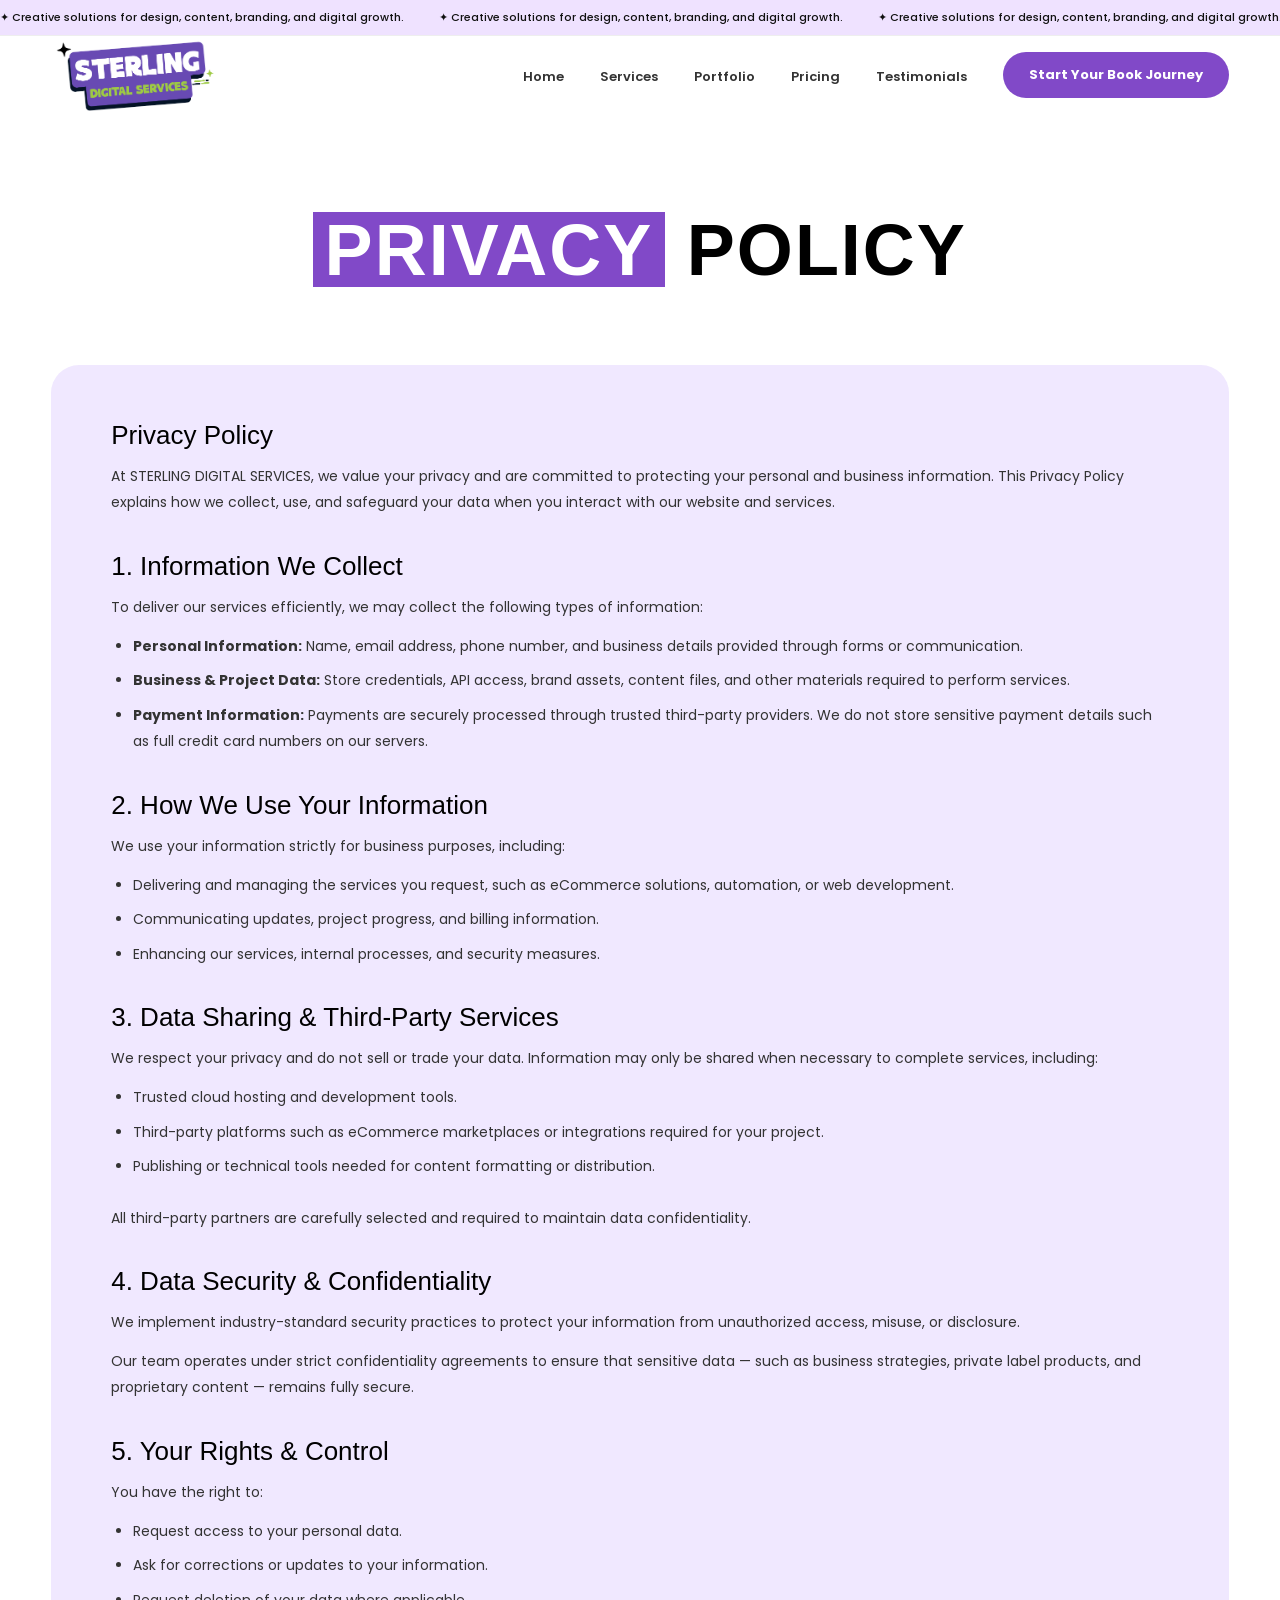
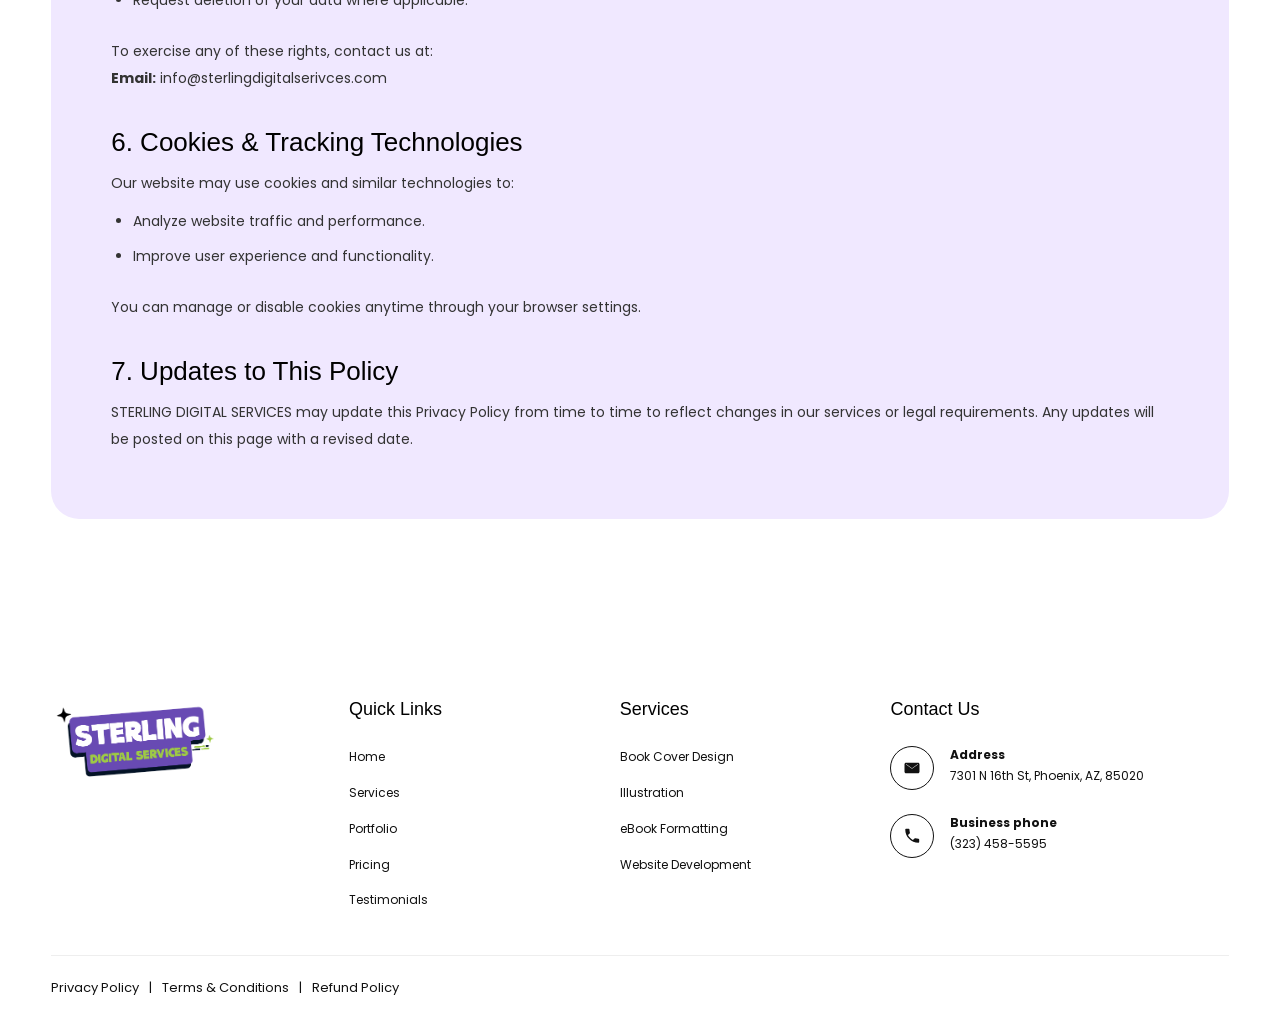
==== privacy-policy.html @ 8d2b450b "email update" ====
<!DOCTYPE html>
<html lang="en">

<head>
  <meta charset="UTF-8">
  <meta name="viewport" content="width=device-width, initial-scale=1.0">
  <title>Privacy Policy </title>
  <link rel="icon" type="image/png" href="assets/fav.png">
  <link rel="stylesheet" href="style.css">
</head>

<body>

  <div class="page-decor left-ring top"></div>
  <div class="page-decor right-blob top"></div>

  <header class="topbar">
    <div class="eyebrow">
      <div class="marquee-track">
        <div class="marquee-content">
          <span>✦ Creative solutions for design, content, branding, and digital growth.</span>
          <span>✦ Creative solutions for design, content, branding, and digital growth.</span>
          <span>✦ Creative solutions for design, content, branding, and digital growth.</span>
          <span>✦ Creative solutions for design, content, branding, and digital growth.</span>
        </div>

        <div class="marquee-content" aria-hidden="true">
          <span>✦ Creative solutions for design, content, branding, and digital growth.</span>
          <span>✦ Creative solutions for design, content, branding, and digital growth.</span>
          <span>✦ Creative solutions for design, content, branding, and digital growth.</span>
          <span>✦ Creative solutions for design, content, branding, and digital growth.</span>
        </div>
      </div>
    </div>

    <nav class="navbar wrapper">
      <a href="index.html" class="brand">
        <img src="assets/sterlinglogo.png" alt="Sterlinglounge Logo">
      </a>

      <button class="menu-toggle" type="button" aria-label="Open Menu">
        <span></span>
        <span></span>
        <span></span>
      </button>

      <div class="nav-menu">
        <ul class="menu">
          <li><a href="index.html">Home</a></li>
          <li><a href="index.html#services">Services</a></li>
          <li><a href="index.html#work">Portfolio</a></li>
          <li><a href="index.html#packages">Pricing</a></li>
          <li><a href="index.html#reviews">Testimonials</a></li>
        </ul>

        <a class="nav-btn" href="index.html#quote">Start Your Book Journey</a>
      </div>
    </nav>
  </header>

  <main>
    <section class="policy-hero wrapper">
      <h1><span class="purple">PRIVACY</span> POLICY</h1>
      <!-- <p>Last Updated: April 1, 2026</p> -->
    </section>

    <section class="policy-content wrapper">
      <div class="policy-box">

        <h2>Privacy Policy</h2>
        <p>
          At STERLING DIGITAL SERVICES, we value your privacy and are committed to protecting your personal and business
          information. This Privacy Policy explains how we collect, use, and safeguard your data when you interact with
          our website and services.
        </p>

        <h2>1. Information We Collect</h2>
        <p>
          To deliver our services efficiently, we may collect the following types of information:
        </p>

        <ul class="policy-list">
          <li>
            <strong>Personal Information:</strong> Name, email address, phone number, and business details provided
            through forms or communication.
          </li>
          <li>
            <strong>Business & Project Data:</strong> Store credentials, API access, brand assets, content files, and
            other materials required to perform services.
          </li>
          <li>
            <strong>Payment Information:</strong> Payments are securely processed through trusted third-party providers.
            We do not store sensitive payment details such as full credit card numbers on our servers.
          </li>
        </ul>

        <h2>2. How We Use Your Information</h2>
        <p>
          We use your information strictly for business purposes, including:
        </p>

        <ul class="policy-list">
          <li>Delivering and managing the services you request, such as eCommerce solutions, automation, or web
            development.</li>
          <li>Communicating updates, project progress, and billing information.</li>
          <li>Enhancing our services, internal processes, and security measures.</li>
        </ul>

        <h2>3. Data Sharing & Third-Party Services</h2>
        <p>
          We respect your privacy and do not sell or trade your data. Information may only be shared when necessary to
          complete services, including:
        </p>

        <ul class="policy-list">
          <li>Trusted cloud hosting and development tools.</li>
          <li>Third-party platforms such as eCommerce marketplaces or integrations required for your project.</li>
          <li>Publishing or technical tools needed for content formatting or distribution.</li>
        </ul>

        <p>
          All third-party partners are carefully selected and required to maintain data confidentiality.
        </p>

        <h2>4. Data Security & Confidentiality</h2>
        <p>
          We implement industry-standard security practices to protect your information from unauthorized access,
          misuse, or disclosure.
        </p>
        <p>
          Our team operates under strict confidentiality agreements to ensure that sensitive data — such as business
          strategies, private label products, and proprietary content — remains fully secure.
        </p>

        <h2>5. Your Rights & Control</h2>
        <p>You have the right to:</p>

        <ul class="policy-list">
          <li>Request access to your personal data.</li>
          <li>Ask for corrections or updates to your information.</li>
          <li>Request deletion of your data where applicable.</li>
        </ul>

        <p>
          To exercise any of these rights, contact us at:
          <br>
          <strong>Email:</strong> info@sterlingdigitalserivces.com
        </p>

        <h2>6. Cookies & Tracking Technologies</h2>
        <p>
          Our website may use cookies and similar technologies to:
        </p>

        <ul class="policy-list">
          <li>Analyze website traffic and performance.</li>
          <li>Improve user experience and functionality.</li>
        </ul>

        <p>
          You can manage or disable cookies anytime through your browser settings.
        </p>

        <h2>7. Updates to This Policy</h2>
        <p>
          STERLING DIGITAL SERVICES may update this Privacy Policy from time to time to reflect changes in our services
          or legal requirements. Any updates will be posted on this page with a revised date.
        </p>

      </div>
    </section>
  </main>

  <footer class="footer-section">
    <span class="footer-decor footer-left-ring"></span>
    <span class="footer-decor footer-right-blob"></span>

    <div class="footer wrapper">
      <div>
        <a href="index.html" class="brand">
          <img src="assets/sterlinglogo.png" alt="Sterlinglounge Logo">
        </a>
        <!-- <p>1111B S Governors Ave STE 6529<br>Dover, DE 19904, US</p> -->
      </div>

      <div>
        <h4>Quick Links</h4>
        <a href="index.html">Home</a>
        <a href="#services">Services</a>
        <a href="#work">Portfolio</a>
        <a href="#packages">Pricing</a>
        <a href="#reviews">Testimonials</a>
      </div>

      <div>
        <h4>Services</h4>
        <a href="#">Book Cover Design</a>
        <a href="#">Illustration</a>
        <a href="#">eBook Formatting</a>
        <a href="#">Website Development</a>
      </div>

      <div>
        <h4>Contact Us</h4>

        <div class="contact-item">
          <span class="contact-icon">
            <svg viewBox="0 0 24 24" aria-hidden="true">
              <path
                d="M4 5h16c1.1 0 2 .9 2 2v10c0 1.1-.9 2-2 2H4c-1.1 0-2-.9-2-2V7c0-1.1.9-2 2-2Zm8 7.2L4.6 7H4v.4l8 5.6 8-5.6V7h-.6L12 12.2Z">
              </path>
            </svg>
          </span>
          <p><b>Address</b><br>7301 N 16th St, Phoenix, AZ, 85020</p>
        </div>

        <div class="contact-item">
          <span class="contact-icon">
            <svg viewBox="0 0 24 24" aria-hidden="true">
              <path
                d="M6.6 10.8c1.4 2.8 3.8 5.1 6.6 6.6l2.2-2.2c.3-.3.8-.4 1.2-.3 1.3.4 2.6.6 4 .6.6 0 1 .4 1 1V20c0 .6-.4 1-1 1C10.9 21 3 13.1 3 3.4c0-.6.4-1 1-1h3.6c.6 0 1 .4 1 1 0 1.4.2 2.7.6 4 .1.4 0 .8-.3 1.2l-2.3 2.2z">
              </path>
            </svg>
          </span>
          <p><b>Business phone</b><br>(323) 458-5595</p>
        </div>
      </div>

      <div class="footer-bottom">
        <div class="footer-policy-links">
          <a href="privacy-policy.html">Privacy Policy</a>
          <span>|</span>
          <a href="terms-and-conditions.html">Terms & Conditions</a>
          <span>|</span>
          <a href="refund-policy.html">Refund Policy</a>
        </div>

        <!-- <div class="social-icons">
          <a href="#" aria-label="Facebook">
            <svg viewBox="0 0 24 24">
              <path d="M14 8h2V5h-2c-2.2 0-4 1.8-4 4v2H8v3h2v7h3v-7h2.3l.7-3h-3V9c0-.6.4-1 1-1Z"></path>
            </svg>
          </a>

          <a href="#" aria-label="Instagram">
            <svg viewBox="0 0 24 24">
              <path
                d="M7.5 3h9A4.5 4.5 0 0 1 21 7.5v9a4.5 4.5 0 0 1-4.5 4.5h-9A4.5 4.5 0 0 1 3 16.5v-9A4.5 4.5 0 0 1 7.5 3Zm0 2A2.5 2.5 0 0 0 5 7.5v9A2.5 2.5 0 0 0 7.5 19h9a2.5 2.5 0 0 0 2.5-2.5v-9A2.5 2.5 0 0 0 16.5 5h-9Zm4.5 3.5A3.5 3.5 0 1 1 12 15.5 3.5 3.5 0 0 1 12 8.5Zm0 2A1.5 1.5 0 1 0 12 13.5 1.5 1.5 0 0 0 12 10.5Zm4.1-2.8a1 1 0 1 1 1 1 1 1 0 0 1-1-1Z">
              </path>
            </svg>
          </a>
        </div> -->
      </div>
  </footer>

  <button class="back-to-top" type="button" aria-label="Back to top">
    ↑
  </button>

  <script src="script.js"></script>
</body>

</html>
---- style.css ----
@import url("https://fonts.cdnfonts.com/css/chunkfive");
@import url("https://fonts.googleapis.com/css2?family=Poppins:wght@400;500;600;700;800&display=swap");

:root {
  --purple: #8149c8;
  --purple-dark: #732ee8;
  --lav: #f0e8ff;
  --orange: #fe8b4a;
  --green: #82c118;
  --black: #050505;
  --text: #1d1d1d;
}
* {
  box-sizing: border-box;
  margin: 0;
  padding: 0;
}
html {
  scroll-behavior: smooth;
}

/* preloader css */

.preloader {
  position: fixed;
  inset: 0;
  background:
    radial-gradient(
      circle at 20% 20%,
      rgba(254, 139, 74, 0.22),
      transparent 28%
    ),
    radial-gradient(
      circle at 80% 30%,
      rgba(130, 193, 24, 0.22),
      transparent 30%
    ),
    linear-gradient(135deg, #efe2ff 0%, #ffffff 100%);
  display: flex;
  align-items: center;
  justify-content: center;
  z-index: 99999;
  transition:
    opacity 0.6s ease,
    visibility 0.6s ease;
}

.loader-box img {
  width: 160px;
  height: auto;
  display: block;
  margin: 0 auto 14px;
}
.preloader.hide {
  opacity: 0;
  visibility: hidden;
}

.loader-box {
  text-align: center;
  position: relative;
}

.loader-ring {
  width: 105px;
  height: 105px;
  margin: 0 auto 22px;
  position: relative;
}

.loader-ring span {
  position: absolute;
  inset: 0;
  border-radius: 50%;
  border: 5px solid transparent;
  animation: loaderSpin 1.2s linear infinite;
}

.loader-ring span:nth-child(1) {
  border-top-color: #8149c8;
}

.loader-ring span:nth-child(2) {
  inset: 12px;
  border-right-color: #fe8b4a;
  animation-duration: 1.6s;
  animation-direction: reverse;
}

.loader-ring span:nth-child(3) {
  inset: 24px;
  border-bottom-color: #82c118;
  animation-duration: 1s;
}

.loader-box h2 {
  font-family: "ChunkFive", "Archivo Black", Impact, sans-serif;
  font-size: 38px;
  color: #000;
  letter-spacing: 1px;
  margin-bottom: 8px;
}

.loader-box p {
  font-size: 13px;
  font-weight: 700;
  color: #555;
  margin-bottom: 18px;
  text-transform: uppercase;
  letter-spacing: 3px;
}

.dot {
  animation: loaderDots 1s infinite;
}

.dot:nth-child(2) {
  animation-delay: 0.15s;
}

.dot:nth-child(3) {
  animation-delay: 0.3s;
}

.loader-line {
  width: 210px;
  height: 7px;
  background: #eadcff;
  border-radius: 30px;
  overflow: hidden;
  margin: 0 auto;
}

.loader-line span {
  display: block;
  width: 45%;
  height: 100%;
  border-radius: 30px;
  background: linear-gradient(90deg, #8149c8, #fe8b4a, #82c118);
  animation: loaderLine 1.1s ease-in-out infinite;
}

@keyframes loaderSpin {
  to {
    transform: rotate(360deg);
  }
}

@keyframes loaderDots {
  0%,
  20% {
    opacity: 0;
  }
  50%,
  100% {
    opacity: 1;
  }
}

@keyframes loaderLine {
  0% {
    transform: translateX(-100%);
  }
  100% {
    transform: translateX(230%);
  }
}
/* preloader css end */

body {
  font-family: Poppins, Arial, sans-serif;
  color: var(--text);
  background: #fff;
  overflow-x: hidden;
}

.back-to-top {
  position: fixed;
  right: 24px;
  bottom: 24px;
  width: 46px;
  height: 46px;
  border: 0;
  border-radius: 50%;
  background: #8149c8;
  color: #fff;
  font-size: 24px;
  font-weight: 700;
  cursor: pointer;
  z-index: 999;
  opacity: 0;
  visibility: hidden;
  transform: translateY(15px);
  transition: 0.3s ease;
  box-shadow: 0 12px 25px rgba(129, 73, 200, 0.28);
}

.back-to-top.show {
  opacity: 1;
  visibility: visible;
  transform: translateY(0);
}

.back-to-top:hover {
  background: #fe8b4a;
}

.wrapper {
  width: min(1200px, 92vw);
  margin-inline: auto;
}

.eyebrow {
  width: 100%;
  background: #efe2ff;
  overflow: hidden;
  padding: 9px 0;
  border-bottom: 1px solid #eee;
  color: #111;
}

.marquee-track {
  display: flex;
  width: max-content;
  animation: marqueeMove 18s linear infinite;
}

.marquee-content {
  display: flex;
  flex-shrink: 0;
}

.marquee-track span {
  display: inline-block;
  white-space: nowrap;
  font-size: 11px;
  font-weight: 500;
  padding-right: 35px;
}

@keyframes marqueeMove {
  from {
    transform: translateX(0);
  }
  to {
    transform: translateX(-50%);
  }
}

.navbar {
  height: 78px;
  display: flex;
  align-items: center;
  justify-content: space-between;
  position: relative;
}

.brand {
  font-family: "ChunkFive", "Archivo Black", Impact, sans-serif;
  color: #000;
  text-decoration: none;
  font-size: 21px;
  position: relative;
  z-index: 20;
}

.brand img {
  width: 165px;
  height: auto;
  display: block;
}

.nav-menu {
  display: flex;
  align-items: center;
  gap: 36px;
}

.menu {
  display: flex;
  gap: 36px;
  list-style: none;
  margin: 0;
  padding: 0;
}

.menu a {
  font-size: 13px;
  font-weight: 600;
  color: #333;
  text-decoration: none;
}

.nav-btn {
  background: var(--purple);
  color: #fff;
  text-decoration: none;
  padding: 13px 26px;
  border-radius: 40px;
  font-weight: 700;
  font-size: 13px;
  transition: 0.3s ease;
}
.nav-btn:hover {
  background: var(--green);
  color: #fff;
  transform: translateY(-2px);
 
}

.menu-toggle {
  display: none;
  width: 42px;
  height: 42px;
  border: 0;
  background: #80d21a;
  border-radius: 50%;
  cursor: pointer;
  position: relative;
  z-index: 20;
}

.menu-toggle span {
  display: block;
  width: 20px;
  height: 2px;
  background: #fff;
  margin: 5px auto;
  border-radius: 10px;
  transition: 0.3s ease;
}

.menu-toggle.active span:nth-child(1) {
  transform: translateY(7px) rotate(45deg);
}

.menu-toggle.active span:nth-child(2) {
  opacity: 0;
}

.menu-toggle.active span:nth-child(3) {
  transform: translateY(-7px) rotate(-45deg);
}

@media (max-width: 768px) {
  .navbar {
    height: 70px;
  }

  .menu-toggle {
    display: block;
  }

  .nav-menu {
    position: fixed;
    top: 105px;
    left: 0;
    width: 100%;
    background: #fff;
    padding: 28px 22px 32px;
    flex-direction: column;
    align-items: flex-start;
    gap: 24px;
    box-shadow: 0 18px 45px rgba(0, 0, 0, 0.1);
    transform: translateY(-130%);
    opacity: 0;
    visibility: hidden;
    transition: 0.35s ease;
    z-index: 15;
  }

  .nav-menu.active {
    transform: translateY(0);
    opacity: 1;
    visibility: visible;
  }

  .menu {
    flex-direction: column;
    gap: 18px;
    width: 100%;
  }

  .menu a {
    font-size: 16px;
    color: #000;
  }

  .nav-btn {
    width: 100%;
    text-align: center;
  }
}
.hero {
  text-align: center;
  position: relative;
  padding: 25px 0 35px;
  /* width: 85%; */
}

.hero h1,
.section-title-row h2,
.why h2,
.support h2,
.center-title h2,
.review-head h2,
.cta h2 {
  font-family: "ChunkFive", "Archivo Black", Impact, sans-serif;
  font-weight: 800;
  line-height: 1.2;
  letter-spacing: 2px;
  color: #000;
  text-transform: uppercase;
}
.hero h1 {
  font-size: clamp(45px, 8vw, 78px);
}
.purple,
.orange,
.green {
  display: inline-block;
  color: white;
  padding: 0 0.16em;
  line-height: 1.02;
  /* font-size: 55px; */
}
.purple {
  background: var(--purple);
  padding-top: 2px;
}
.orange {
  background: var(--orange);
  padding-top: 2px;
}
.green {
  background: var(--green);
  padding-top: 2px;
}
.hero p {
  width: min(560px, 92%);
  margin: 16px auto 18px;
  font-size: 14px;
  line-height: 1.65;
}
.btn {
  display: inline-flex;
  align-items: center;
  justify-content: center;
  border-radius: 38px;
  text-decoration: none;
  font-weight: 800;
  font-size: 13px;
  padding: 13px 24px;
}
.purple-btn {
  background: var(--purple);
  color: #fff;
  font-weight: 400;
  transition: 0.3s ease;
}
.purple-btn:hover {
  background: var(--green);
  color: #fff;
  transform: translateY(-2px);
}

.light-btn {
  background: #f1eefc;
  color: #1a1a1a;
  margin-left: 12px;
  font-weight: 400;
}
.white-btn {
  background: #fff;
  color: var(--purple-dark);
  font-weight: 500;
  transition: 0.3s ease;
}

.white-btn:hover {
  background: var(--green);
  color: #fff;
  transform: translateY(-2px);
}

.hero-stage {
  height: 345px;
  margin-top: 18px;
  display: grid;
  grid-template-columns: 1fr 1.12fr 1fr;
  gap: 40px;
  align-items: center;
}

.hero-card {
  height: 290px;
  border-radius: 28px;
  background: var(--lav);
  overflow: hidden;
  display: flex;
  align-items: center;
  justify-content: center;
}

.hero-center {
  height: 300px;
  border-radius: 25px;
  background: var(--lav);
  position: relative;
  display: flex;
  align-items: end;
  justify-content: center;
  overflow: hidden;
}

.hero-card img,
.hero-center img {
  width: 88%;
  height: 100%;
  object-fit: contain;
  display: block;
}

/* Left image */
.card-left img {
  object-fit: cover;
  object-position: center;
}

/* Center image */
.hero-center img {
  height: 280px;
  width: auto;
  object-fit: contain;
  z-index: 2;
}

/* Right image */
.card-right img {
  object-fit: cover;
  object-position: center;
}
.tag {
  position: absolute;
  font-weight: 800;
  font-size: 13px;
  color: #000;
  border: 3px solid rgba(0, 0, 0, 0.08);
  padding: 9px 18px;
  border-radius: 30px;
  z-index: 3;
  white-space: nowrap;
}
.orange-tag {
  background: #ff7b1e;
  left: -38px;
  top: 75px;
  transform: rotate(-2deg);
  font-weight: 400;
}
.green-tag {
  background: #91ec16;
  right: -45px;
  top: 24px;
  transform: rotate(12deg);
  font-weight: 400;
}
.section-gap {
  padding-top: 95px;
}
.wide-gap {
  /* padding-top: 170px; */
}
.section-title-row {
  display: flex;
  align-items: flex-start;
  justify-content: space-between;
  margin-bottom: 40px;
}
.section-title-row h2 {
  font-size: clamp(37px, 5.6vw, 64px);
}
.mini-btn,
.pill {
  display: inline-block;
  background: var(--purple);
  color: #fff;
  text-decoration: none;
  border-radius: 30px;
  font-weight: 400;
  font-size: 14px;
  padding: 10px 19px;
  transition: 0.3s ease;
}

.mini-btn:hover,
.pill:hover {
  background: var(--green);
  color: #fff;
  transform: translateY(-2px);
}

.service-grid {
  display: grid;
  grid-template-columns: repeat(2, 1fr);
  gap: 28px;
}
.service-card {
  background: var(--lav);
  border-radius: 27px;
  padding: 28px;
  min-height: 330px;
}
.service-card img {
  width: 100%;
  border-radius: 14px;
  display: block;
  object-fit: cover;
}
.service-card h3 {
  font-weight: 900;
  color: #000;
  margin: 20px 0 16px;
  font-size: 20px;
}
.text-card img {
  margin-top: 30px;
}
.small-card {
  min-height: 300px;
}
/* .small-card img {
  height: 230px;
} */
.why {
  display: grid;
  grid-template-columns: 1fr 1.05fr;
  gap: 70px;
  align-items: center;
}
.photo-wrap,
.support-img {
  position: relative;
}

.photo-wrap img,
.support-img img {
  width: 100%;
  display: block;
  border-radius: 0 28px 28px 0;
}
.arc {
  position: absolute;
  width: 180px;
  height: 180px;
  border: 8px solid var(--orange);
  border-right: 0;
  border-bottom: 0;
  border-radius: 100% 0 0 0;
  left: -43px;
  top: -8px;
  z-index: -1;
}
.why-copy h2 {
  font-size: clamp(39px, 5.2vw, 65px);
  margin-bottom: 20px;
  font-size: 60px;
  font-weight: 500;
}
.why-copy p,
.support-copy p {
  font-size: 14px;
  line-height: 1.8;
  color: #444;
  margin-bottom: 20px;
}
.mini-columns {
  display: grid;
  grid-template-columns: 1fr 1fr;
  gap: 38px;
  margin-top: 42px;
}
.mini-columns h4 {
  font-size: 17px;
  margin-bottom: 10px;
  font-weight: 500;
}
.mini-columns p {
  font-size: 13px;
}
.btn.small {
  padding: 10px 20px;
  font-size: 14px;
}
.support {
  position: relative;
  padding-top: 40px;
  display: grid;
  grid-template-columns: 1.15fr 0.85fr;
  gap: 55px;
  align-items: end;
}
.support-title {
  font-size: 60px !important;
  line-height: 1.15;
}

.support h2 {
  font-size: clamp(37px, 5vw, 61px);
}
.support-copy {
  padding-bottom: 80px;
}
.support-img {
  align-self: start;
}
/* .support-img img {
  border-radius: 30px;
  background: var(--lav);
} */
.orange-arc {
  left: -55px;
  top: -38px;
  transform: rotate(35deg);
}
.process-row {
  grid-column: 1/3;
  display: grid;
  grid-template-columns: repeat(4, 1fr);
  gap: 18px;
  margin-top: -28px;
}
.process-row article {
  min-height: 174px;
  padding: 25px 18px;
  border-radius: 13px;
  background: #f0e8ff;
}
.process-row article img {
  width: 34px;
  height: 34px;
  object-fit: contain;
  margin-bottom: 18px;
}

.process-row span {
  display: inline-flex;
  width: 34px;
  height: 34px;
  border-radius: 50%;
  align-items: center;
  justify-content: center;
  background: var(--purple);
  color: #fff;
  margin-bottom: 18px;
}
.process-row h3 {
  font-size: 15px;
  color: #000;
  margin-bottom: 8px;
}
.process-row p {
  font-size: 13px;
  line-height: 1.5;
}
.process-row .active {
  background: var(--purple);
  color: #fff;
}
.process-row .active h3,
.process-row .orange-card h3,
.process-row .green-card h3 {
  color: #fff;
}
.process-row .orange-card {
  background: var(--orange);
  color: #fff;
}
.process-row .green-card {
  background: var(--green);
  color: #fff;
}
.process-row .orange-card span,
.process-row .green-card span,
.process-row .active span {
  background: rgba(255, 255, 255, 0.25);
}

.marketing {
  display: grid;
  grid-template-columns: 0.95fr 1.05fr;
  gap: 60px;
  align-items: center;
  position: relative;
  padding-top: 120px;
}

.marketing-copy .small-label {
  display: inline-block;
  background: #efe2ff;
  color: #8149c8;
  padding: 9px 18px;
  border-radius: 30px;
  font-size: 12px;
  font-weight: 800;
  letter-spacing: 1px;
  margin-bottom: 20px;
}

.marketing-title {
  font-family: "ChunkFive", "Archivo Black", Impact, sans-serif;
  font-size: 52px;
  line-height: 1.18;
  letter-spacing: 2px;
  color: #000;
  text-transform: uppercase;
  margin-bottom: 22px;
}

.marketing-copy p {
  font-size: 14px;
  line-height: 1.8;
  color: #444;
  margin-bottom: 28px;
  max-width: 520px;
}

.marketing-grid {
  display: grid;
  grid-template-columns: repeat(2, 1fr);
  gap: 22px;
}

.marketing-card {
  min-height: 230px;
  background: #f0e8ff;
  border-radius: 22px;
  padding: 28px 24px;
  transition: 0.3s ease;
}

.marketing-card:hover {
  transform: translateY(-7px);
  box-shadow: 0 20px 45px rgba(83, 55, 129, 0.14);
}

.marketing-icon {
  width: 44px;
  height: 44px;
  border-radius: 50%;
  background: #8149c8;
  color: #fff;
  display: grid;
  place-items: center;
  font-size: 18px;
  margin-bottom: 26px;
}

.marketing-card h3 {
  font-family: "ChunkFive", "Archivo Black", Impact, sans-serif;
  font-size: 23px;
  color: #000;
  margin-bottom: 12px;
  font-weight: 500;
}

.marketing-card p {
  font-size: 13px;
  line-height: 1.65;
  color: #555;
}

.marketing-card.active {
  background: #8149c8;
}

.marketing-card.active h3,
.marketing-card.active p,
.marketing-card.orange-card h3,
.marketing-card.orange-card p,
.marketing-card.green-card h3,
.marketing-card.green-card p {
  color: #fff;
}

.marketing-card.active .marketing-icon,
.marketing-card.orange-card .marketing-icon,
.marketing-card.green-card .marketing-icon {
  background: rgba(255, 255, 255, 0.25);
}

.marketing-card.orange-card {
  background: #fe8b4a;
}

.marketing-card.green-card {
  background: #82c118;
}

@media (max-width: 900px) {
  .marketing {
    grid-template-columns: 1fr;
    gap: 45px;
  }

  .marketing-copy {
    text-align: center;
  }

  .marketing-copy p {
    margin-inline: auto;
  }
}

@media (max-width: 600px) {
  .marketing {
    padding-top: 80px;
  }

  .marketing-title {
    font-size: 31px;
        text-align: left;

  }

  .marketing-grid {
    grid-template-columns: 1fr;
  }

  .marketing-card {
    min-height: auto;
  }
}
/* marketing section end  */



/* ///////////////////////////packges section css//////////////////// */
.packages {
  position: relative;
  padding-top: 120px;
}

.packages-head {
  text-align: center;
  max-width: 760px;
  margin: 0 auto 65px;
}

.small-label {
  display: inline-block;
  background: #efe2ff;
  color: #8149c8;
  padding: 9px 18px;
  border-radius: 30px;
  font-size: 12px;
  font-weight: 800;
  letter-spacing: 1px;
  margin-bottom: 18px;
}

.packages-head h2 {
  font-family: "ChunkFive", "Archivo Black", Impact, sans-serif;
  font-size: clamp(38px, 5vw, 66px);
  line-height: 1.18;
  letter-spacing: 2px;
  color: #000;
  text-transform: uppercase;
  font-size: 55px;
  font-weight: 500;
}

.packages-head p {
  font-size: 14px;
  line-height: 1.7;
  color: #555;
  max-width: 560px;
  margin: 22px auto 0;
}

.packages-grid {
  display: grid;
  grid-template-columns: repeat(3, 1fr);
  gap: 28px;
  align-items: stretch;
}

.package-card {
  position: relative;
  background: #f0e8ff;
  border-radius: 28px;
  padding: 34px 30px;
  min-height: 520px;
  display: flex;
  flex-direction: column;
  overflow: hidden;
  transition: 0.3s ease;
}

.package-card:hover {
  transform: translateY(-8px);
  box-shadow: 0 25px 55px rgba(83, 55, 129, 0.14);
}

.package-icon {
  width: 52px;
  height: 52px;
  background: #8149c8;
  color: #fff;
  border-radius: 50%;
  display: grid;
  place-items: center;
  font-size: 22px;
  margin-bottom: 28px;
}
.package-icon-color{
  width: 52px;
  height: 52px;
  background:white;
  color: var(--purple);
  border-radius: 50%;
  display: grid;
  place-items: center;
  font-size: 22px;
  margin-bottom: 28px;
}

.package-card h3 {
  font-family: "ChunkFive", "Archivo Black", Impact, sans-serif;
  font-size: 30px;
  color: #000;
  margin-bottom: 12px;
  font-weight: 400;
}

.package-desc {
  font-size: 13px;
  color: #555;
  line-height: 1.7;
  margin-bottom: 24px;
}

.package-price {
  font-family: "ChunkFive", "Archivo Black", Impact, sans-serif;
  font-size: 44px;
  color: #000;
  margin-bottom: 25px;
}

.package-price span {
  font-family: Poppins, Arial, sans-serif;
  font-size: 13px;
  font-weight: 600;
  color: #666;
}

.package-card ul {
  list-style: none;
  margin-bottom: 30px;
  flex: 1;
}

.package-card li {
  position: relative;
  font-size: 13px;
  color: #222;
  padding-left: 24px;
  margin-bottom: 14px;
  line-height: 1.5;
}

.package-card li::before {
  content: "✓";
  position: absolute;
  left: 0;
  top: 0;
  color: #82c118;
  font-weight: 900;
}

.package-btn {
  display: inline-flex;
  align-items: center;
  justify-content: center;
  background: #8149c8;
  color: #fff;
  text-decoration: none;
  border-radius: 40px;
  padding: 14px 24px;
  font-size: 13px;
  font-weight: 400;
  transition: 0.3s ease;
}

.package-btn:hover {
  background: var(--green);
  transform: translateY(-2px);
}

.featured-package {
  background: #8149c8;
  color: #fff;
  transform: translateY(-22px);
}

.featured-package:hover {
  transform: translateY(-30px);
}

.featured-package h3,
.featured-package .package-price,
.featured-package li {
  color: #fff;
}

.featured-package .package-desc,
.featured-package .package-price span {
  color: rgba(255, 255, 255, 0.78);
}

.featured-package .package-icon {
  background: var(--purple);
}

.featured-package .package-btn {
  background: white;
  color: #050505;
}

.featured-package .package-btn:hover {
  background: var(--green);
  color: white;
}

.popular-badge {
  position: absolute;
  top: 24px;
  right: 24px;
  background: #fff;
  color: var(--purple);
  border-radius: 30px;
  padding: 8px 14px;
  font-size: 11px;
  font-weight: 900;
  letter-spacing: 1px;
}

@media (max-width: 900px) {
  .packages-grid {
    grid-template-columns: 1fr;
  }

  .featured-package {
    transform: none;
  }

  .featured-package:hover {
    transform: translateY(-8px);
  }

  .package-card {
    min-height: auto;
  }
}

@media (max-width: 520px) {
  .packages {
    padding-top: 80px;
  }

  .packages-head h2 {
    font-size: 31px;
      text-align: left;

  }

  .package-card {
    padding: 28px 22px;
  }

  .package-price {
    font-size: 36px;
  }
}

/* ///////////// packges csss end //////////////// */
.projects {
  position: relative;
  padding-top: 95px;
  padding-bottom: 70px;
  overflow: hidden;
}

.projects .wrapper {
  position: relative;
  z-index: 2;
}

.center-title {
  text-align: center;
  margin-bottom: 65px;
}

.projects-title,
.projects .center-title h2 {
  font-family: "ChunkFive", "Archivo Black", Impact, sans-serif;
  font-size: clamp(42px, 5.6vw, 55px);
  line-height: 1.22;
  letter-spacing: 2px;
  color: #000;
  text-transform: uppercase;
  margin: 0 auto;
  text-align: center;
  font-weight: 800;
}

.projects-title .orange,
.projects .center-title h2 .orange {
  display: inline-block;
  background: #ff6b00;
  color: #fff;
  padding: 0 14px 6px;
  line-height: 1;
}

.project-box {
  background: #e7d8ff;
  border-radius: 34px;
  padding: 70px 38px 80px;
  overflow: hidden;
}

.project-tabs {
  display: flex;
  justify-content: center;
  gap: 14px;
  flex-wrap: wrap;
  margin-bottom: 58px;
}

.project-tab {
  border: 0;
  background: var(--purple);
  color: #fff;
  padding: 14px 30px;
  border-radius: 40px;
  font-family: Poppins, Arial, sans-serif;
  font-size: 14px;
  font-weight: 700;
  cursor: pointer;
  transition: 0.3s ease;
}

.project-tab:hover,
.project-tab.active {
  background: #6f35c4;
  transform: translateY(-2px);
}

.project-slider {
  display: none;
  position: relative;
}

.project-slider.active {
  display: block;
}

.project-window {
  overflow: hidden;
  width: 100%;
}

.project-track {
  display: flex;
  gap: 34px;
  transition: transform 0.45s ease;
  will-change: transform;
}

.project-card {
  flex: 0 0 calc((100% - 34px) / 2);
  height: 350px;
  background: #f3eaff;
  border: 9px solid #f3eaff;
  border-radius: 18px;
  overflow: hidden;
}

.project-card img {
  width: 100%;
  height: 100%;
  object-fit: cover;
}

.project-arrow {
  position: absolute;
  top: 50%;
  transform: translateY(-50%);
  width: 46px;
  height: 46px;
  border: 0;
  border-radius: 50%;
  background:var(--purple);
  color: #fff;
  font-size: 30px;
  cursor: pointer;
  z-index: 5;
  transition: 0.3s ease;
}

.project-arrow:hover {
  background: var(--purple-dark);
}

.project-prev {
  left: -18px;
}

.project-next {
  right: -18px;
}

@media (max-width: 900px) {
  .projects {
    padding-top: 75px;
  }

  .center-title {
    margin-bottom: 45px;
  }

  .project-box {
    padding: 55px 24px 65px;
  }

  .project-card {
    height: 300px;
  }
}

@media (max-width: 650px) {
  .projects-title,
  .projects .center-title h2 {
    font-size: 34px;
    line-height: 1.25;
    letter-spacing: 1px;
  }

  .projects-title .orange,
  .projects .center-title h2 .orange {
    padding: 0 8px 4px;
  }

  .project-card {
    flex: 0 0 100%;
    height: 260px;
  }

  .project-track {
    gap: 18px;
  }

  .project-tabs {
    margin-bottom: 38px;
  }

  .project-tab {
    padding: 11px 18px;
    font-size: 12px;
  }

  .project-prev {
    left: -8px;
  }

  .project-next {
    right: -8px;
  }
}

@media (max-width: 520px) {
  .projects-title,
  .projects .center-title h2 {
    font-size: 27px;
    line-height: 1.28;
    letter-spacing: 0.5px;
        text-align: left;

  }

  .projects-title .orange,
  .projects .center-title h2 .orange {
    padding: 0 6px 3px;
  }

  .project-box {
    padding: 40px 16px 50px;
    border-radius: 24px;
  }
}


.reviews {
  position: relative;
  overflow: hidden;
  padding: 90px 0 70px;
  background: #fff;
}

.review-head {
  display: flex;
  justify-content: space-between;
  align-items: flex-start;
}

.review-head h2 {
  font-family: "ChunkFive", "Archivo Black", Impact, sans-serif;
  font-size: clamp(42px, 5vw, 64px);
  line-height: 1.18;
  color: #000;
  margin: 0;
}

.review-head .purple {
  display: inline-block;
  background: #8b4bd8;
  color: #fff;
  padding: 0 13px 3px;
}

.review-sub {
  font-size: 16px;
  font-weight: 600;
  color: #565656;
  margin: 24px 0 90px;
}

.arrows {
  display: flex;
  align-items: center;
  gap: 18px;
  margin-top: 22px;
}

.arrows button {
  border: 0;
  background: transparent;
  color: #8b4bd8;
  width: 22px;
  height: 22px;
  font-size: 18px;
  font-weight: 700;
  cursor: pointer;
}

.arrows button:last-child {
  width: 54px;
  height: 54px;
  border-radius: 50%;
  background: #8b4bd8;
  color: #fff;
  font-size: 22px;
}

.review-slider {
  overflow: visible;
  width: 100%;
}

.review-track {
  display: flex;
  gap: 18px;
  transition: transform 0.45s ease;
  will-change: transform;
}

.review-card {
  flex: 0 0 calc((100% - 54px) / 4);
  min-height: 198px;
  border: 1px solid #eee9fb;
  border-radius: 18px;
  padding: 28px 26px 24px;
  background: #fff;
  box-shadow: 0 22px 45px rgba(110, 81, 158, 0.08);
}

.review-card img {
  width: 48px;
  height: 48px;
  border-radius: 50%;
  object-fit: cover;
}

.review-card h3 {
  font-family: "ChunkFive", "Archivo Black", Impact, sans-serif;
  font-size: 21px;
  margin: 28px 0 12px;
  color: #000;
  font-weight: 500;
}

.review-card p {
  font-size: 15px;
  line-height: 1.55;
  color: #6b6b6b;
  margin: 0 0 16px;
  max-width: 190px;
}

.stars {
  color: #ff9f00;
  letter-spacing: 3px;
  font-size: 16px;
}

.review-footer {
  display: flex;
  align-items: center;
  gap: 55px;
  margin-top: 45px;
}

.review-dots {
  display: flex;
  gap: 9px;
}

.review-dots button {
  width: 7px;
  height: 7px;
  border: 0;
  border-radius: 50%;
  background: #eadfcb;
  padding: 0;
  cursor: pointer;
}

.review-dots button.active {
  background: #8b4bd8;
}

.review-line {
  flex: 1;
  height: 1px;
  background: #eee;
}

.review-decor {
  position: absolute;
  pointer-events: none;
  z-index: 0;
}

.review-left-blob {
  width: 150px;
  height: 145px;
  background: #e3f5cf;
  border-radius: 0 70% 70% 0;
  left: 0;
  top: 165px;
}

.review-right-ring {
  width: 145px;
  height: 205px;
  border: 18px solid #c3a5f4;
  border-right: 0;
  border-radius: 120px 0 0 120px;
  right: -55px;
  top: 175px;
}

.reviews .wrapper {
  position: relative;
  z-index: 2;
}

@media (max-width: 1024px) {
  .review-card {
    flex-basis: calc((100% - 36px) / 3);
  }
}

@media (max-width: 768px) {
  .review-head {
    gap: 25px;
  }

  .review-sub {
    margin-bottom: 50px;
  }

  .review-card {
    flex-basis: calc((100% - 18px) / 2);
  }
}

@media (max-width: 520px) {
  .review-head {
    flex-direction: column;
  }

  .review-card {
    flex-basis: 85%;
  }

  .review-footer {
    gap: 25px;
  }
}

.cta {
  /* width: 90%;   */
  margin-top: 95px;
  min-height: 285px;
  border-radius: 11px;
  background: linear-gradient(135deg, #a458ff 0%, #7615ff 48%, #982fff 100%);
  position: relative;
  overflow: hidden;
  text-align: center;
  color: #fff;
  padding: 54px 30px;
}
.cta h2 {
  font-size: clamp(30px, 4.5vw, 54px);
  color: #fff;
}
.cta p {
  width: min(620px, 90%);
  margin: 18px auto 22px;
  font-size: 13px;
}
.shape {
  position: absolute;
  border-radius: 50%;
  opacity: 0.9;
}
.shape.one {
  width: 150px;
  height: 150px;
  background: #b2ff5c;
  right: -45px;
  top: -38px;
}
.shape.two {
  width: 128px;
  height: 128px;
  background: #ff8b40;
  left: -48px;
  bottom: -54px;
}
.shape.three {
  width: 100px;
  height: 100px;
  background: #b76fff;
  right: 40px;
  bottom: -45px;
}

.footer-section {
  position: relative;
  overflow: hidden;
  background: #fff;
}

.footer {
  padding: 90px 0 35px;
  display: grid;
  grid-template-columns: 1.1fr 1fr 1fr 1.25fr;
  /* gap: 55px; */
  position: relative;
  z-index: 2;
}

.footer h3 {
  font-family: "ChunkFive", "Archivo Black", Impact, sans-serif;
  font-size: 28px;
  margin-bottom: 22px;
  color: #000;
}

.footer h4 {
  font-family: "ChunkFive", "Archivo Black", Impact, sans-serif;
  font-size: 18px;
  margin-bottom: 26px;
  color: #000;
  font-weight: 400;
}

.footer p,
.footer a {
  display: block;
  font-size: 12px;
  font-weight: 700;
  color: #111;
  text-decoration: none;
  line-height: 1.9;
  font-weight: 400;
}

.footer a {
  margin-bottom: 13px;
}

.contact-item {
  display: flex;
  gap: 16px;
  align-items: flex-start;
  margin-bottom: 24px;
}

.contact-item p {
  margin: 0;
  line-height: 1.55;
}

.contact-item p b {
  display: inline-block;
  margin-bottom: 2px;
  font-weight: 700;
}

.contact-icon {
  width: 44px;
  height: 44px;
  border: 1.5px solid #111;
  border-radius: 50%;
  display: inline-flex;
  align-items: center;
  justify-content: center;
  flex: 0 0 44px;
  color: #111;
}

.contact-icon svg {
  width: 18px;
  height: 18px;
  display: block;
  fill: #111;
}

@media (max-width: 520px) {
  .contact-icon {
    width: 40px;
    height: 40px;
    flex-basis: 40px;
  }

  .contact-icon svg {
    width: 16px;
    height: 16px;
  }
}

.footer-bottom {
  grid-column: 1 / 5;
  border-top: 1px solid #eee;
  padding-top: 25px;
  margin-top: 30px;
  display: flex;
  align-items: center;
  justify-content: space-between;
  gap: 25px;
}

.footer-policy-links {
  display: flex;
  align-items: center;
  gap: 10px;
}

.footer-policy-links a,
.footer-policy-links span {
  font-size: 13px;
  color: #111;
  text-decoration: none;
  line-height: 1;
  margin: 0;
  font-weight: 400;
}

.footer-policy-links a:hover {
  color: var(--purple);
}

.social-icons {
  display: flex;
  align-items: center;
  gap: 12px;
}

.social-icons a {
  width: 42px;
  height: 42px;
  margin: 0;
  border: 1px solid #ddd;
  border-radius: 50%;
  display: inline-flex;
  align-items: center;
  justify-content: center;
  background: #fff;
  transition: 0.3s ease;
}

.social-icons a:hover {
  background: var(--purple);
  border-color: var(--purple);
  transform: translateY(-2px);
}

.social-icons svg {
  width: 16px;
  height: 16px;
  fill: #000;
  transition: 0.3s ease;
}

.social-icons a:hover svg {
  fill: #fff;
}

@media (max-width: 600px) {
  .footer-bottom {
    grid-column: 1;
    flex-direction: column;
    align-items: flex-start;
    gap: 18px;
  }

  .footer-policy-links {
    flex-wrap: wrap;
  }
}

@media (max-width: 900px) {
  .footer-bottom {
    grid-column: 1 / 3;
  }
}



@media (max-width: 900px) {
  .footer {
    grid-template-columns: 1fr 1fr;
    gap: 35px;
  }

 
}

@media (max-width: 600px) {
  .footer {
    grid-template-columns: 1fr;
    padding: 65px 20px 30px;
  }

 

  .footer-left-ring {
    left: -115px;
  }

  .footer-right-blob {
    right: -120px;
  }
}

@media (max-width: 820px) {
  .wrapper {
    width: min(92vw, 640px);
  }
  .navbar {
    height: auto;
    padding: 18px 0;
    gap: 16px;
    flex-wrap: wrap;
  }
  .menu {
    order: 3;
    width: 100%;
    justify-content: center;
    gap: 18px;
    flex-wrap: wrap;
  }
  .nav-btn {
    padding: 10px 16px;
  }
  .hero-stage {
    height: auto;
    grid-template-columns: 1fr;
    gap: 18px;
  }
  .hero-card {
    height: 150px;
    /* display: none; */
  }
  .hero-center {
    height: 300px;
  }
  .orange-tag {
    left: 8px;
  }
  .green-tag {
    right: 8px;
  }
  .section-title-row,
  .why,
  .support {
    display: block;
  }

  .support-title {
    font-size: 28px !important;
  }

 

  .service-grid,
  .review-row {
    grid-template-columns: 1fr;
  }
  .section-title-row h2 {
    margin-bottom: 20px;
  }
  .photo-wrap {
    margin-bottom: 35px;
  }
  .support-copy {
    padding-bottom: 25px;
  }
  .support-img {
    margin: 20px auto;
    max-width: 320px;
  }
  .process-row {
    grid-column: auto;
    grid-template-columns: 1fr 1fr;
    margin-top: 20px;
  }
  .book-row {
    gap: 25px;
    flex-wrap: wrap;
  }
  .book-row img,
  .featured-book {
    height: 205px !important;
  }
  .footer {
    grid-template-columns: 1fr 1fr;
  }
  .footer-bottom {
    grid-column: 1/3;
  }
  /* .wide-gap {
    padding-top: 90px;
  } */
  .section-gap {
    padding-top: 70px;
  }
}
@media (max-width: 520px) {
  .hero h1 {
    font-size: 21px;
  }
  .why-copy h2,
  .support h2,
  .center-title h2,
  .review-head h2,
  .section-title-row h2 {
    font-size: 31px;
  }
  .process-row,
  .mini-columns,
  .footer {
    grid-template-columns: 1fr;
  }
  .footer-bottom {
    grid-column: 1;
    display: block;
  }
  .review-head {
    display: block;
  }
  .arrows {
    margin-top: 18px;
  }
  .cta h2 {
    font-size: 25px;
  }
  .service-card {
    padding: 20px;
  }
  .page-decor {
    display: none;
  }
}

/* //////////////// privacy policy  csss /////////////// */



.inner-header {
  background: #fff;
  border-bottom: 1px solid #eee;
}

.policy-hero {
  text-align: center;
  padding: 95px 0 55px;
}

.policy-hero h1 {
  font-family: "ChunkFive", "Archivo Black", Impact, sans-serif;
  font-size: clamp(42px, 6vw, 72px);
  line-height: 1.15;
  color: #000;
  text-transform: uppercase;
  letter-spacing: 2px;
  margin-bottom: 18px;
}

.policy-hero p {
  font-size: 14px;
  font-weight: 600;
  color: #555;
}

.policy-content {
  padding-bottom: 90px;
}

.policy-box {
  background: #f0e8ff;
  border-radius: 28px;
  padding: 55px 60px;
}

.policy-box h2 {
  font-family: "ChunkFive", "Archivo Black", Impact, sans-serif;
  font-size: 26px;
  font-weight: 400;
  color: #000;
  margin: 35px 0 12px;
}

.policy-box h2:first-child {
  margin-top: 0;
}

.policy-box p {
  font-size: 14px;
  line-height: 1.9;
  color: #333;
  margin-bottom: 12px;
}

  .policy-list {
  margin: 12px 0 25px 22px;
  padding: 0;
}

.policy-list li {
  font-size: 14px;
  line-height: 1.9;
  color: #333;
  margin-bottom: 8px;
}


.simple-footer {
  background: #fff;
  border-top: 1px solid #eee;
  padding: 28px 0;
}

.simple-footer .wrapper {
  display: flex;
  align-items: center;
  justify-content: space-between;
  gap: 25px;
}

.simple-footer p {
  font-size: 13px;
  color: #333;
}

.simple-footer a {
  color: #111;
  text-decoration: none;
  font-size: 13px;
  font-weight: 600;
  margin-left: 18px;
}

.simple-footer a:hover {
  color: var(--purple);
}

@media (max-width: 768px) {
  .policy-hero {
    padding: 70px 0 40px;
  }

  .policy-box {
    padding: 35px 24px;
  }

  .policy-box h2 {
    font-size: 22px;
  }

  .simple-footer .wrapper {
    flex-direction: column;
    text-align: center;
  }

  .simple-footer a {
    margin: 0 8px;
  }
}

@media (max-width: 520px) {
  .policy-hero h1 {
    font-size: 34px;
  }

  .policy-box p {
    font-size: 13px;
  }
}









/* ////////////////////form css///////// */


.popup-overlay {
  position: fixed;
  inset: 0;
  background: rgba(0, 0, 0, 0.62);
  display: flex;
  align-items: center;
  justify-content: center;
  padding: 22px;
  z-index: 99999;
  opacity: 0;
  visibility: hidden;
  transition: 0.35s ease;
}

.popup-overlay.show {
  opacity: 1;
  visibility: visible;
}

.popup-box {
  width: min(620px, 100%);
  background: #fff;
  border-radius: 28px;
  padding: 42px;
  position: relative;
  transform: translateY(25px) scale(0.96);
  transition: 0.35s ease;
  box-shadow: 0 30px 80px rgba(0, 0, 0, 0.25);
}

.popup-overlay.show .popup-box {
  transform: translateY(0) scale(1);
}

.popup-close {
  position: absolute;
  top: 18px;
  right: 20px;
  width: 38px;
  height: 38px;
  border: 0;
  border-radius: 50%;
  background: #f0e8ff;
  color: #111;
  font-size: 28px;
  line-height: 1;
  cursor: pointer;
  transition: 0.3s ease;
}

.popup-close:hover {
  background: var(--purple);
  color: #fff;
}

.popup-head {
  text-align: center;
  margin-bottom: 28px;
}

.popup-head .small-label {
  display: inline-block;
  background: #f0e8ff;
  color: var(--purple);
  font-size: 12px;
  font-weight: 700;
  padding: 8px 18px;
  border-radius: 30px;
  margin-bottom: 14px;
}

.popup-head h2 {
  font-family: "ChunkFive", "Archivo Black", Impact, sans-serif;
  font-size: 42px;
  line-height: 1.1;
  color: #000;
  margin: 0 0 12px;
  font-weight: 400;
}

.popup-head p {
  font-size: 14px;
  color: #555;
  line-height: 1.7;
  margin: 0;
}

.popup-form {
  display: flex;
  flex-direction: column;
  gap: 16px;
}

.form-row {
  display: grid;
  grid-template-columns: 1fr 1fr;
  gap: 16px;
}

.popup-form input,
.popup-form select,
.popup-form textarea {
  width: 100%;
  border: 1px solid #e1d8ee;
  background: #faf7ff;
  border-radius: 14px;
  padding: 15px 16px;
  font-family: Poppins, Arial, sans-serif;
  font-size: 13px;
  color: #111;
  outline: none;
  transition: 0.3s ease;
}

.popup-form textarea {
  height: 130px;
  resize: none;
}

.popup-form input:focus,
.popup-form select:focus,
.popup-form textarea:focus {
  border-color: var(--purple);
  background: #fff;
  box-shadow: 0 0 0 4px rgba(129, 73, 200, 0.1);
}

.popup-submit {
  border: 0;
  background: var(--purple);
  color: #fff;
  border-radius: 40px;
  padding: 15px 28px;
  font-family: Poppins, Arial, sans-serif;
  font-size: 14px;
  font-weight: 700;
  cursor: pointer;
  transition: 0.3s ease;
}

.popup-submit:hover {
  background: var(--green);
  color: #fff;
  transform: translateY(-2px);
}

body.popup-active {
  overflow: hidden;
}

@media (max-width: 600px) {
  .popup-box {
    padding: 34px 22px;
    border-radius: 22px;
  }

  .popup-head h2 {
    font-size: 27px;
  }

  .form-row {
    grid-template-columns: 1fr;
  }

  .popup-form input,
  .popup-form select,
  .popup-form textarea {
    padding: 14px;
  }
}






.quote-btn-wrap {
  display: flex;
  justify-content: center;
  align-items: center;
  margin-top: 35px;
}

.custom-quote-btn {
  display: inline-flex;
  align-items: center;
  justify-content: center;
  background: var(--purple);
  color: #fff;
  text-decoration: none;
  border-radius: 50px;
  padding: 15px 38px;
  font-family: Poppins, Arial, sans-serif;
  font-size: 15px;
  font-weight: 600;
  transition: 0.3s ease;
  /* box-shadow: 0 12px 25px rgba(129, 73, 200, 0.25); */
}

.custom-quote-btn:hover {
  background: var(--green);
  color: #fff;
  transform: translateY(-3px);
  /* box-shadow: 0 16px 30px rgba(130, 193, 24, 0.28); */
}
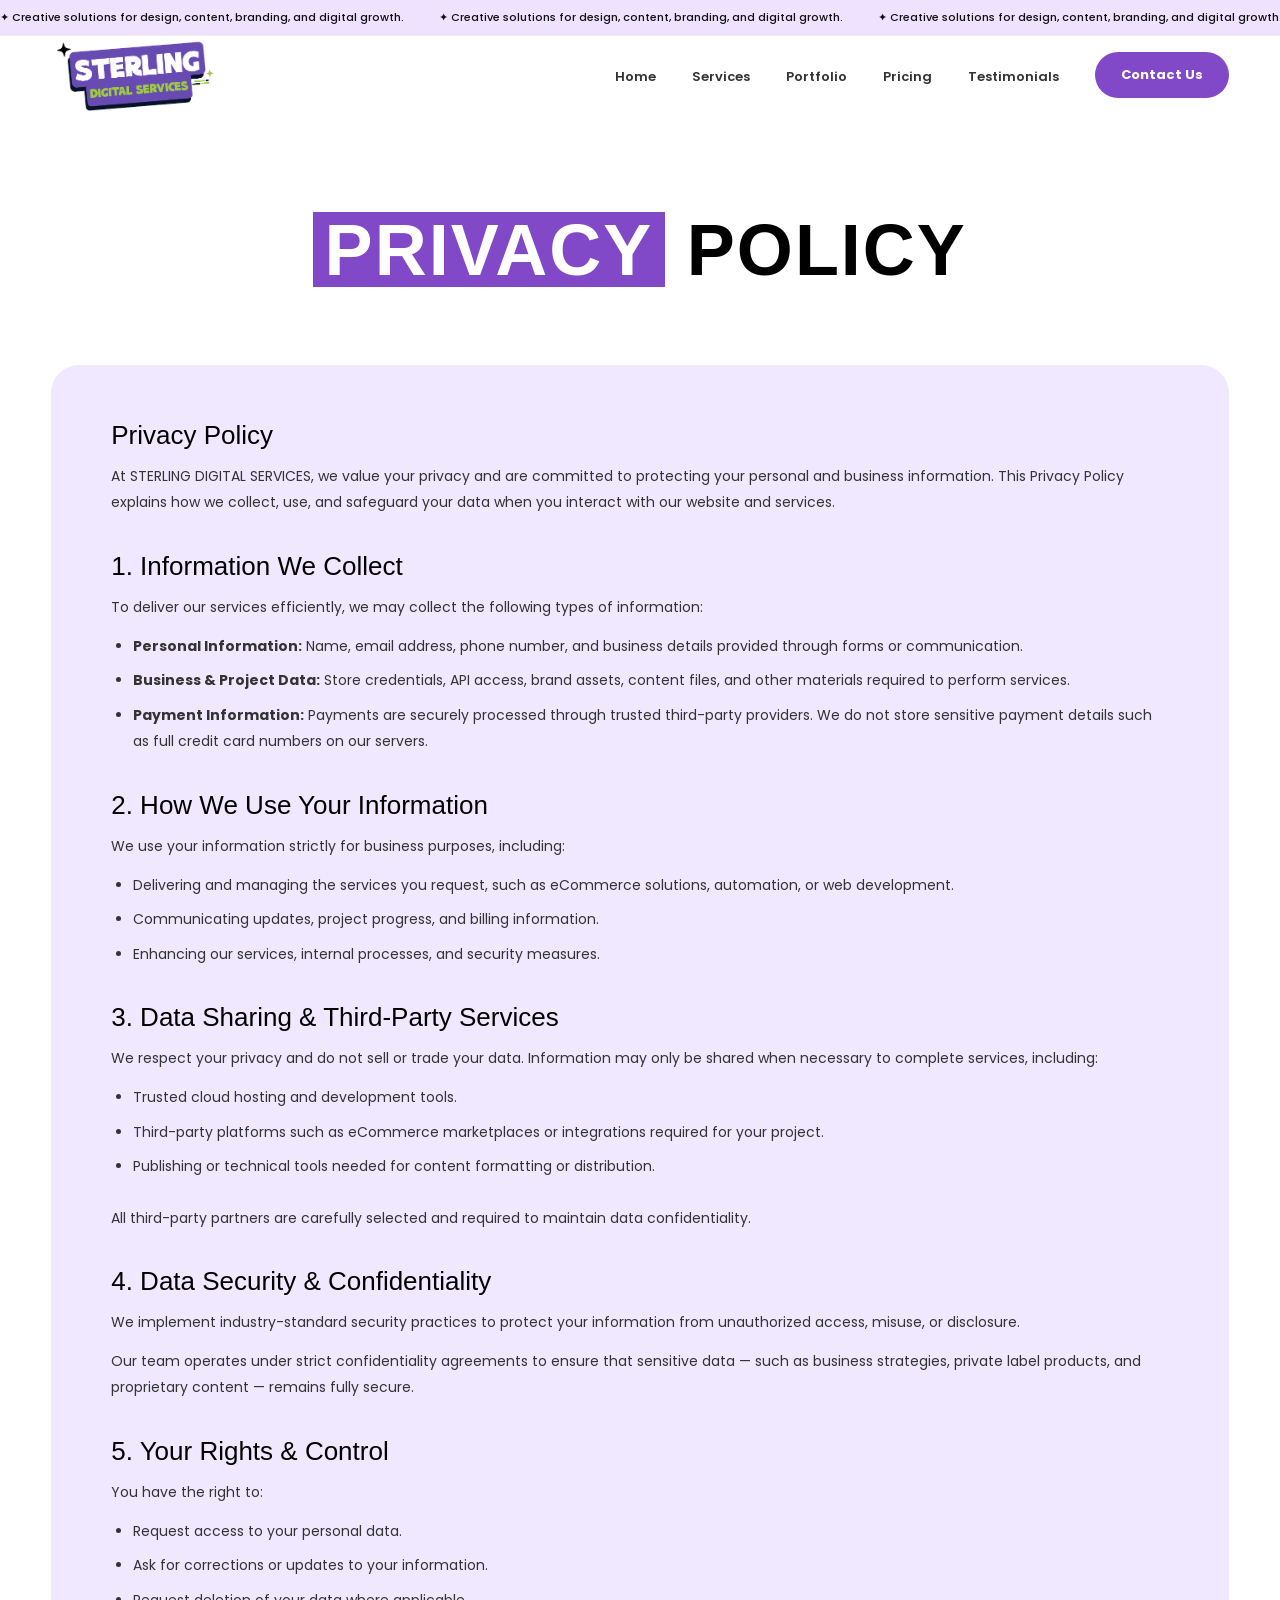
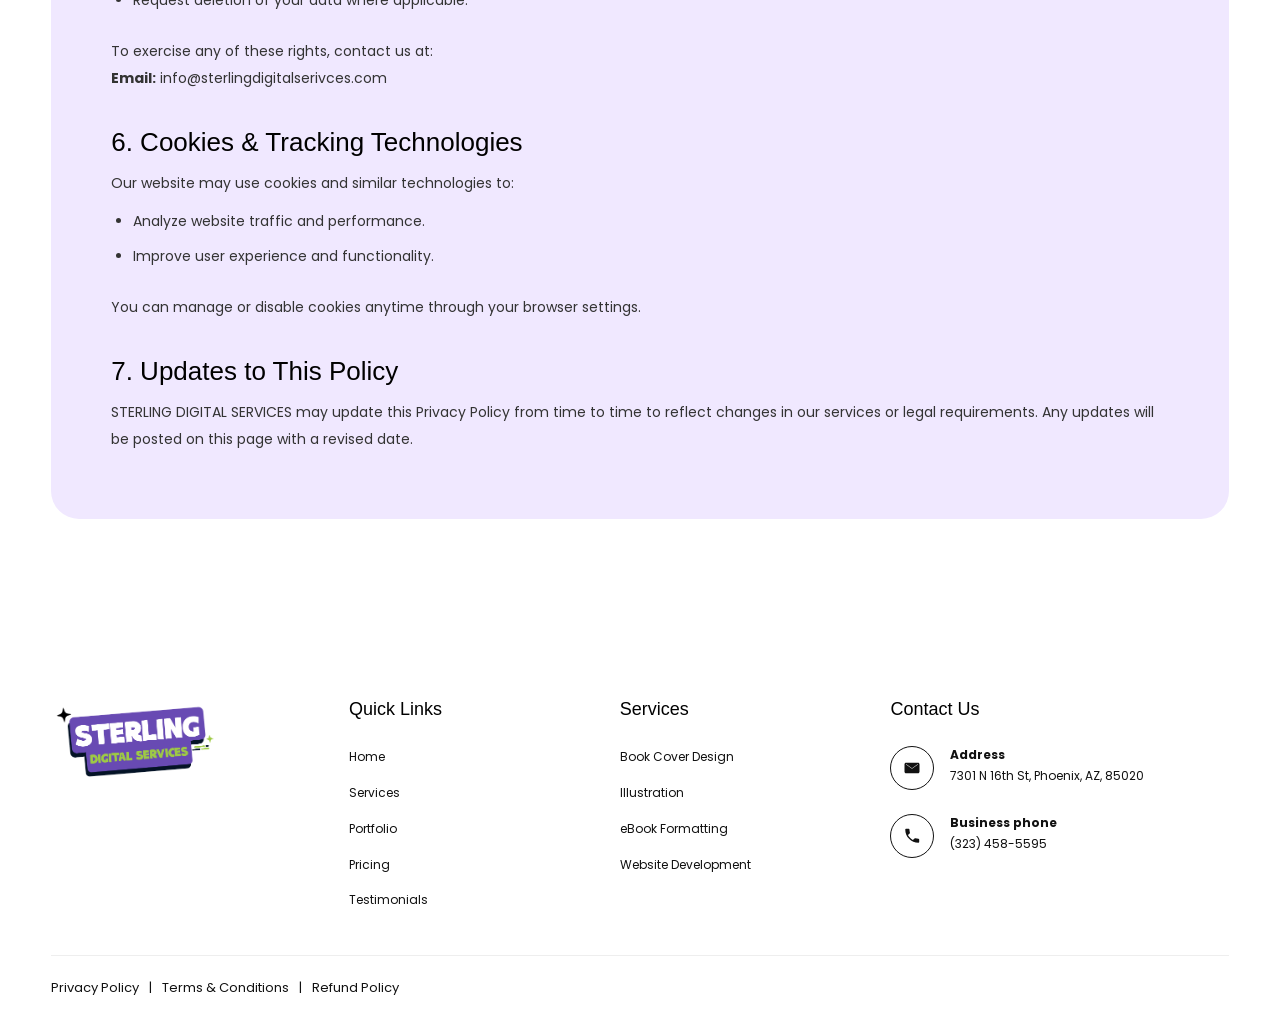
==== commit cb55ee7e: "ejs" ====
--- a/privacy-policy.html
+++ b/privacy-policy.html
@@ -53,7 +53,7 @@
           <li><a href="index.html#reviews">Testimonials</a></li>
         </ul>
 
-        <a class="nav-btn" href="index.html#quote">Start Your Book Journey</a>
+      <a class="nav-btn open-popup" href="javascript:void(0)">Contact Us</a>
       </div>
     </nav>
   </header>
@@ -257,7 +257,78 @@
     ↑
   </button>
 
-  <script src="script.js"></script>
+  
+<button class="back-to-top" type="button" aria-label="Back to top">↑</button>
+
+<div class="popup-overlay" id="contactPopup">
+  <div class="popup-box">
+    <button class="popup-close" type="button" aria-label="Close popup">×</button>
+
+    <div class="popup-head">
+      <span class="small-label">Start Your Project</span>
+      <h2>GET A FREE QUOTE</h2>
+      <p>Fill out the form below and our team will contact you shortly.</p>
+    </div>
+
+    <form class="popup-form">
+      <div class="form-row">
+        <input type="text" name="name" placeholder="Your Name" required>
+        <input type="email" name="email" placeholder="Email Address" required>
+      </div>
+
+      <div class="form-row">
+        <input type="tel" name="phone" placeholder="Phone Number" required>
+        <select name="service" required>
+          <option value="">Select Service</option>
+          <option value="Book Cover">Book Cover</option>
+          <option value="Illustration">Illustration</option>
+          <option value="Self Publishing">Self Publishing</option>
+          <option value="Content Writing">Content Writing</option>
+          <option value="Marketing">Marketing</option>
+          <option value="Website">Website</option>
+        </select>
+      </div>
+
+      <textarea name="message" placeholder="Tell us about your project" required></textarea>
+
+      <button type="submit" class="popup-submit">Submit Request</button>
+    </form>
+  </div>
+</div>
+
+<script>
+  document.addEventListener("click", function (e) {
+    const openBtn = e.target.closest(".open-popup");
+    const closeBtn = e.target.closest(".popup-close");
+    const popup = document.getElementById("contactPopup");
+
+    if (openBtn) {
+      e.preventDefault();
+      popup.classList.add("show");
+      document.body.classList.add("popup-active");
+    }
+
+    if (closeBtn) {
+      popup.classList.remove("show");
+      document.body.classList.remove("popup-active");
+    }
+
+    if (popup && e.target === popup) {
+      popup.classList.remove("show");
+      document.body.classList.remove("popup-active");
+    }
+  });
+
+  document.addEventListener("keydown", function (e) {
+    const popup = document.getElementById("contactPopup");
+
+    if (e.key === "Escape" && popup) {
+      popup.classList.remove("show");
+      document.body.classList.remove("popup-active");
+    }
+  });
+</script>
+
+<script src="script.js"></script>
 </body>
-
 </html>
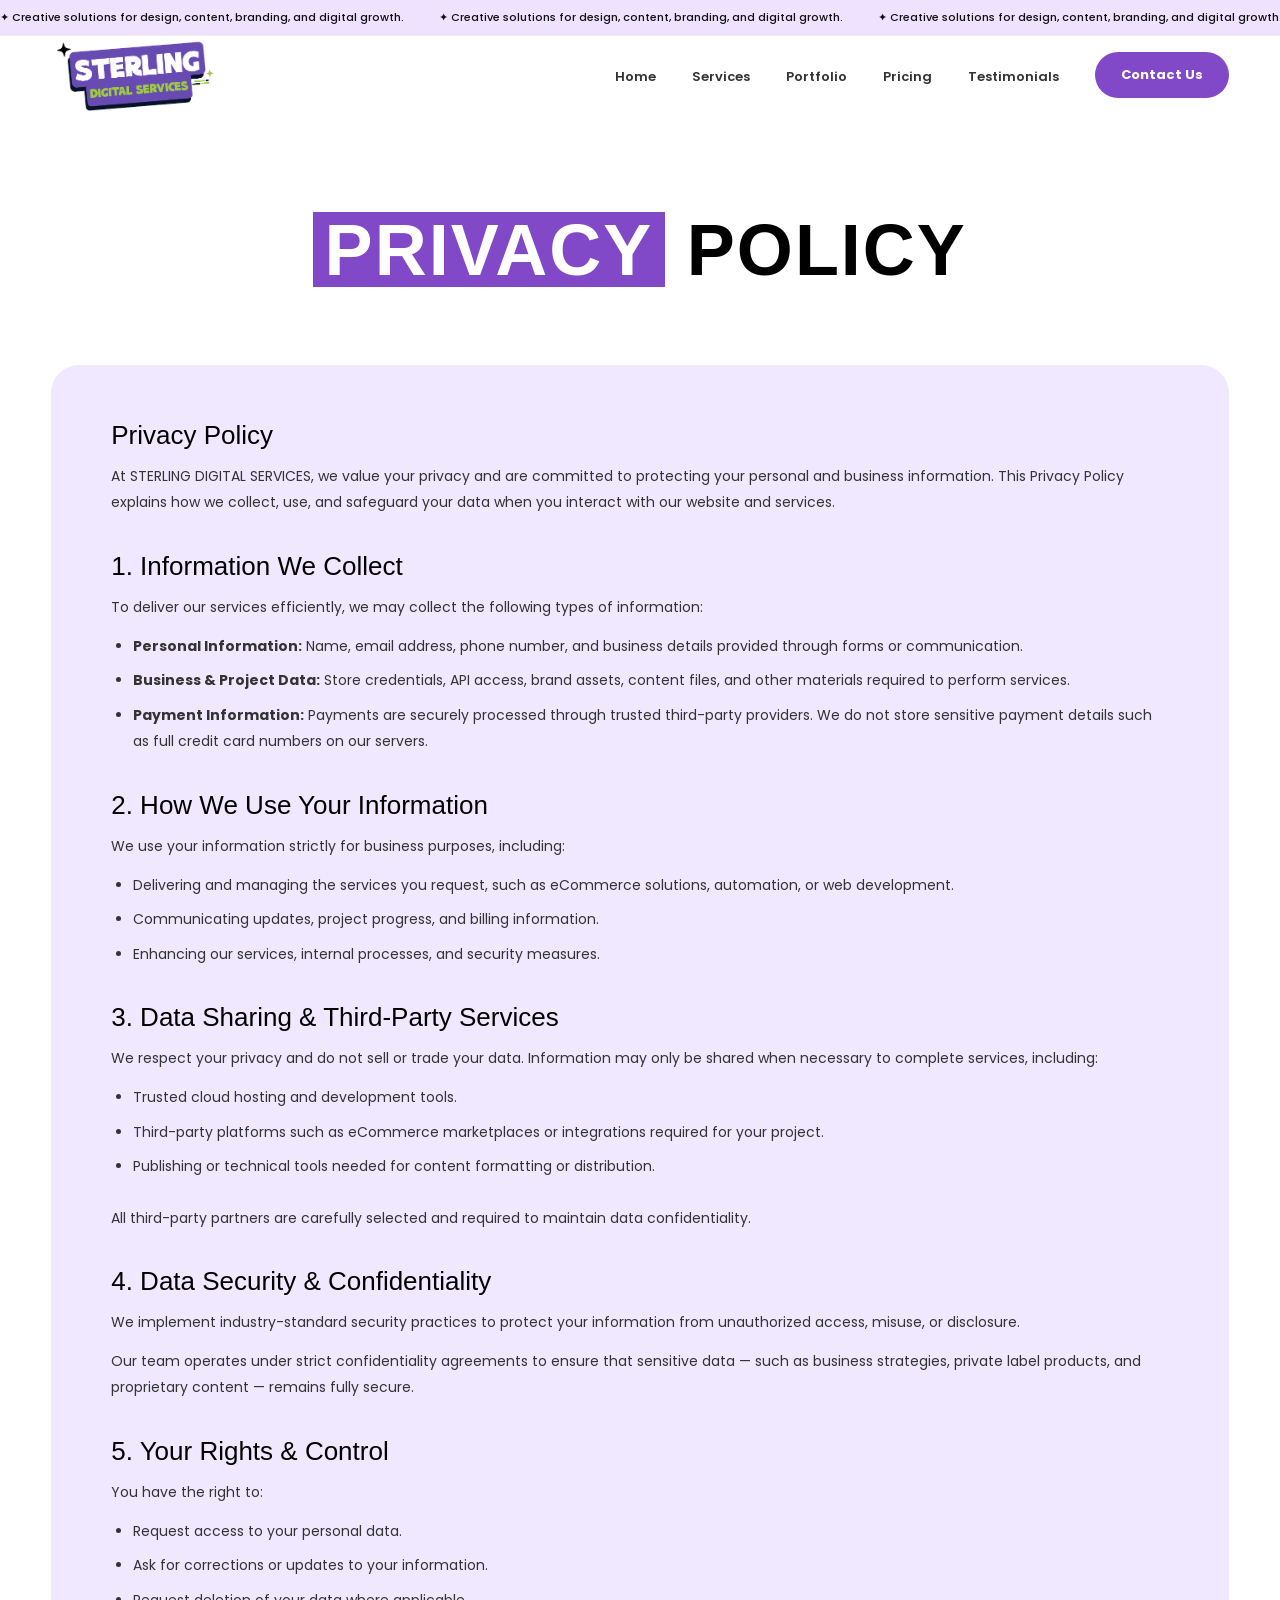
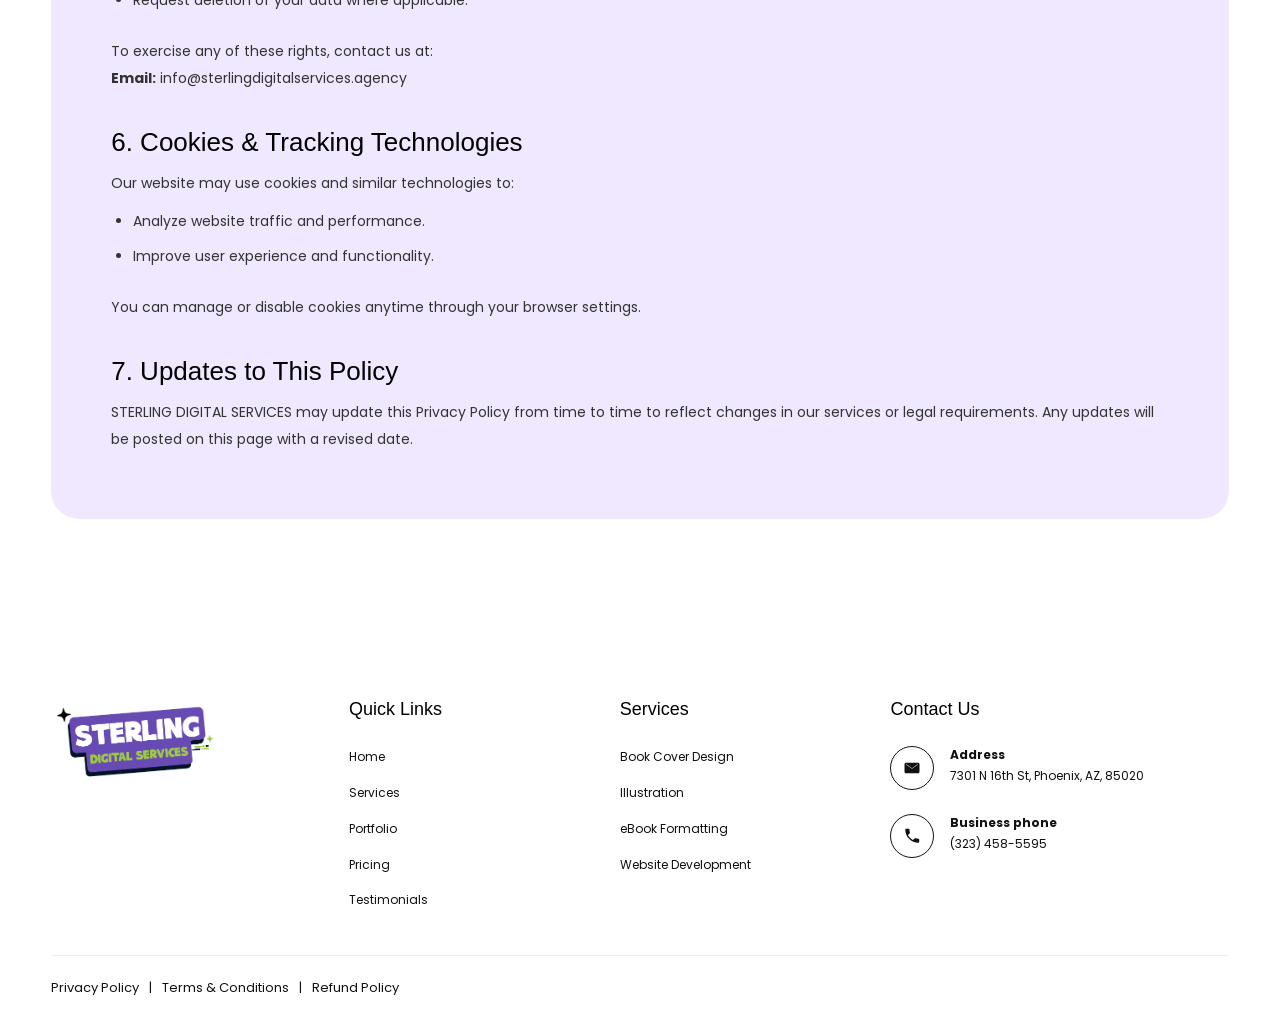
==== commit 52ed5ec6: "js" ====
--- a/privacy-policy.html
+++ b/privacy-policy.html
@@ -144,7 +144,7 @@
         <p>
           To exercise any of these rights, contact us at:
           <br>
-          <strong>Email:</strong> info@sterlingdigitalserivces.com
+          <strong>Email:</strong> info@sterlingdigitalservices.agency
         </p>
 
         <h2>6. Cookies & Tracking Technologies</h2>
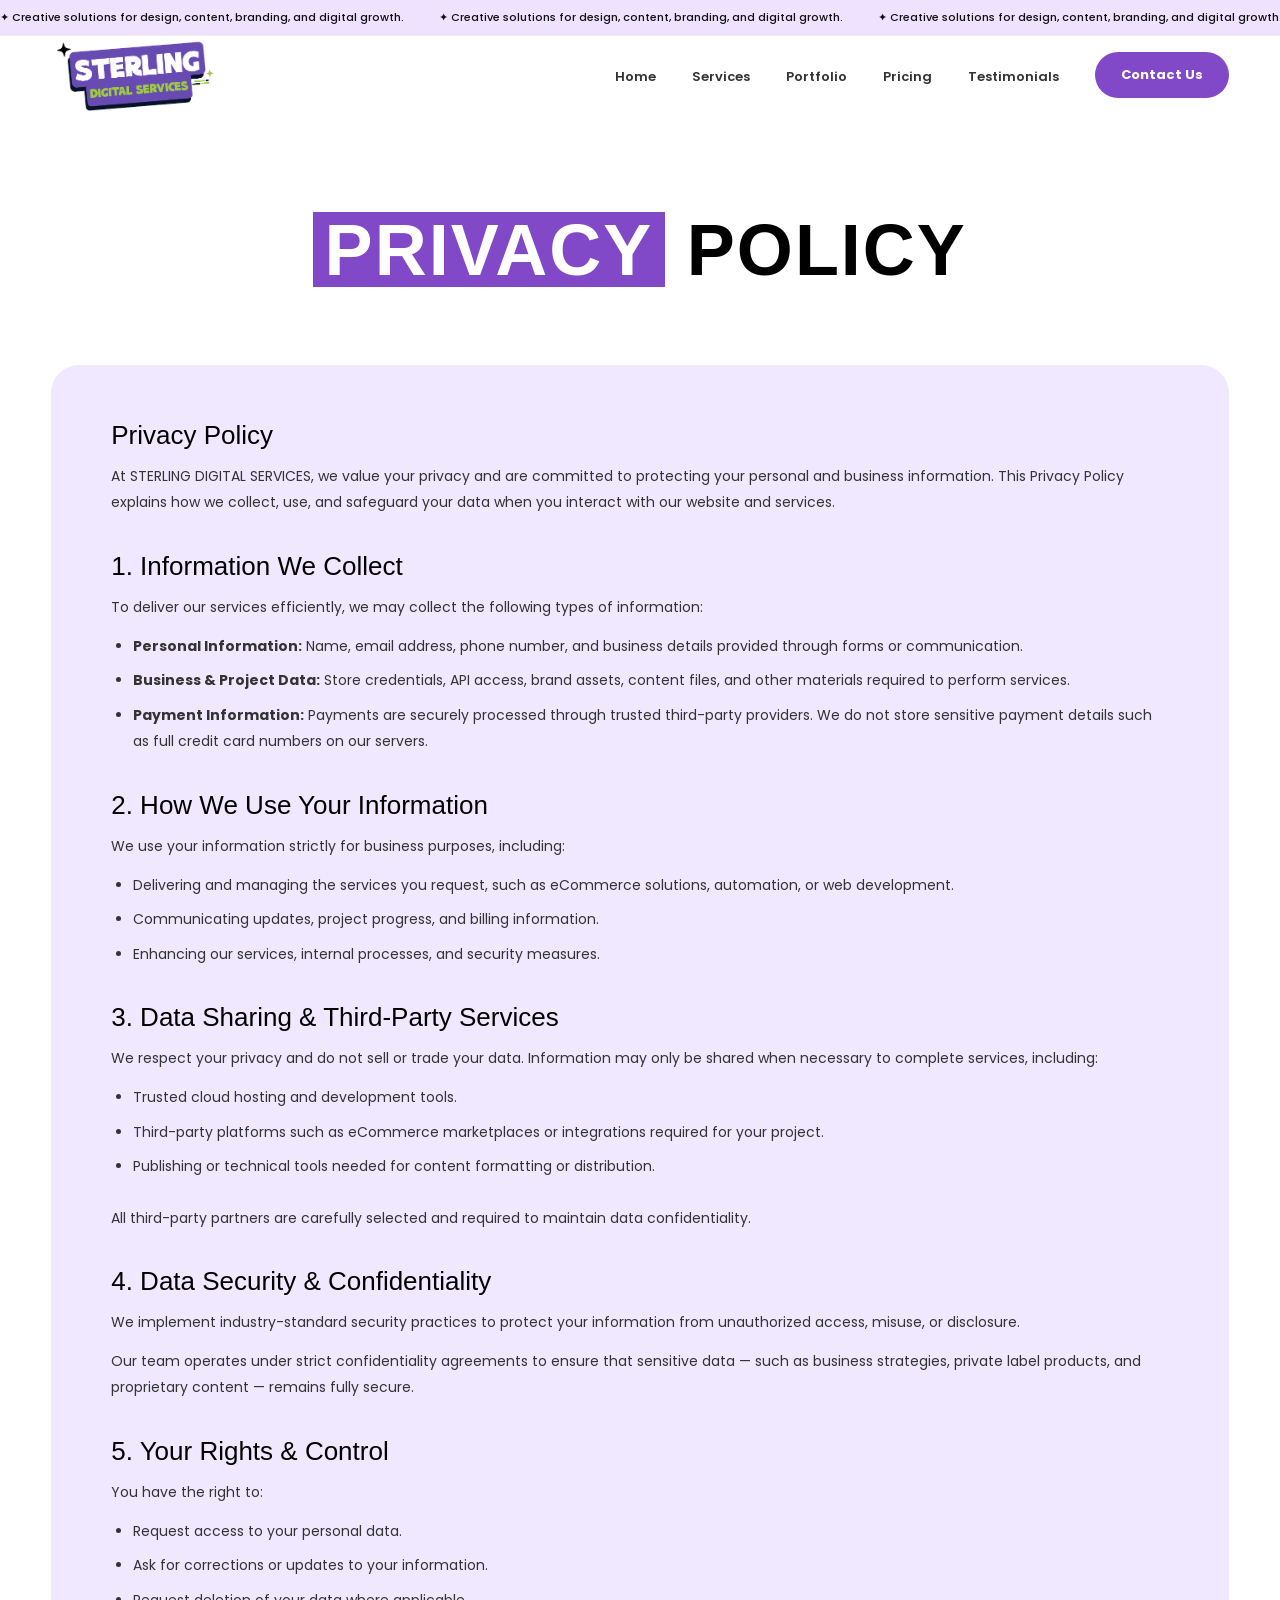
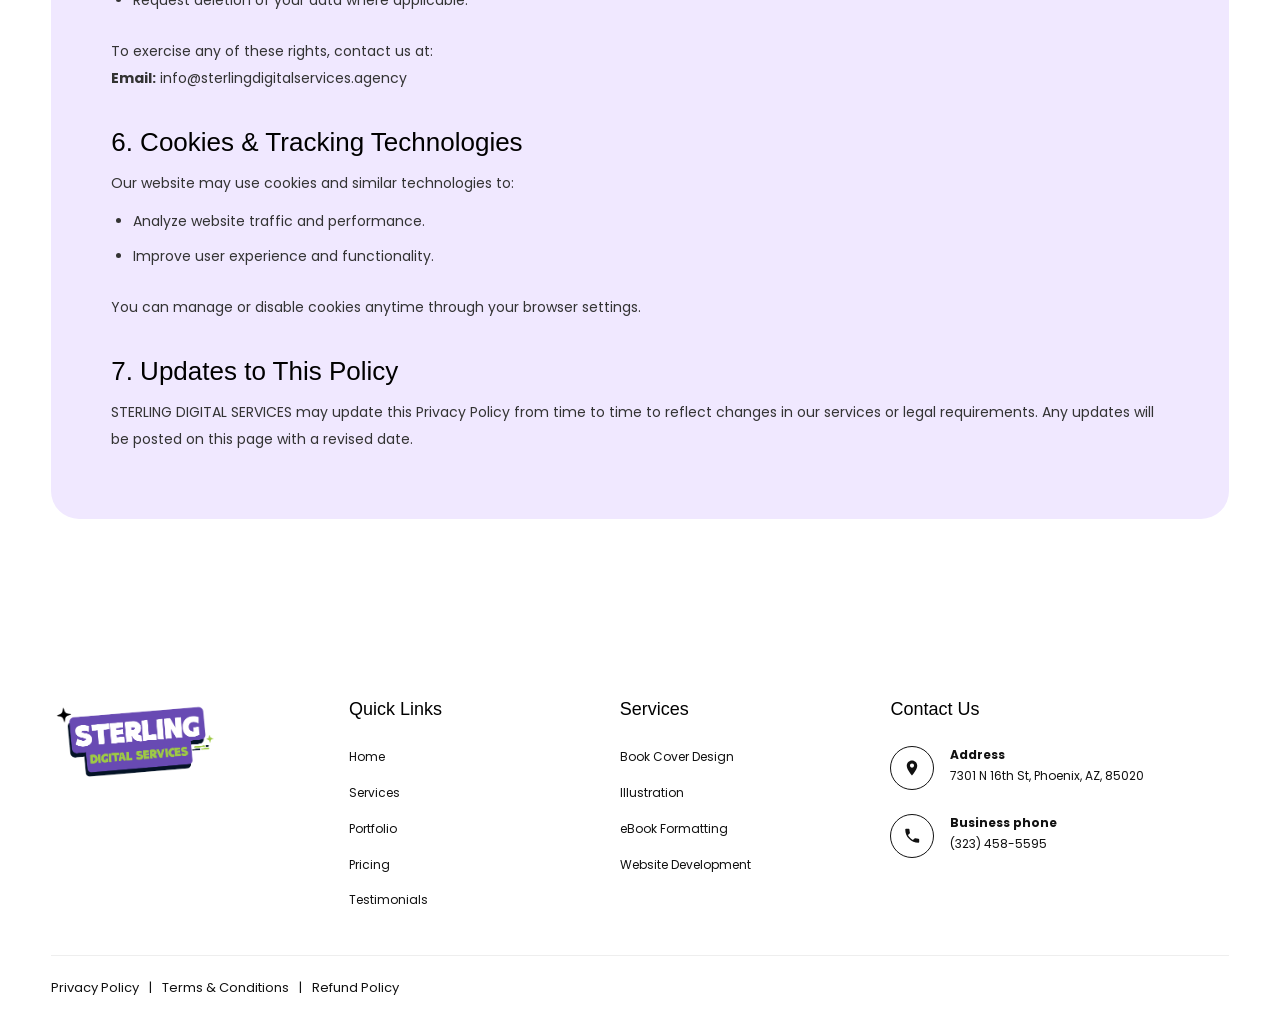
==== commit 0ad025e1: "icon" ====
--- a/privacy-policy.html
+++ b/privacy-policy.html
@@ -205,11 +205,9 @@
 
         <div class="contact-item">
           <span class="contact-icon">
-            <svg viewBox="0 0 24 24" aria-hidden="true">
-              <path
-                d="M4 5h16c1.1 0 2 .9 2 2v10c0 1.1-.9 2-2 2H4c-1.1 0-2-.9-2-2V7c0-1.1.9-2 2-2Zm8 7.2L4.6 7H4v.4l8 5.6 8-5.6V7h-.6L12 12.2Z">
-              </path>
-            </svg>
+             <svg viewBox="0 0 24 24" aria-hidden="true">
+      <path d="M12 2C8.1 2 5 5.1 5 9c0 5.2 7 13 7 13s7-7.8 7-13c0-3.9-3.1-7-7-7Zm0 9.5A2.5 2.5 0 1 1 12 6a2.5 2.5 0 0 1 0 5.5Z"></path>
+    </svg>
           </span>
           <p><b>Address</b><br>7301 N 16th St, Phoenix, AZ, 85020</p>
         </div>
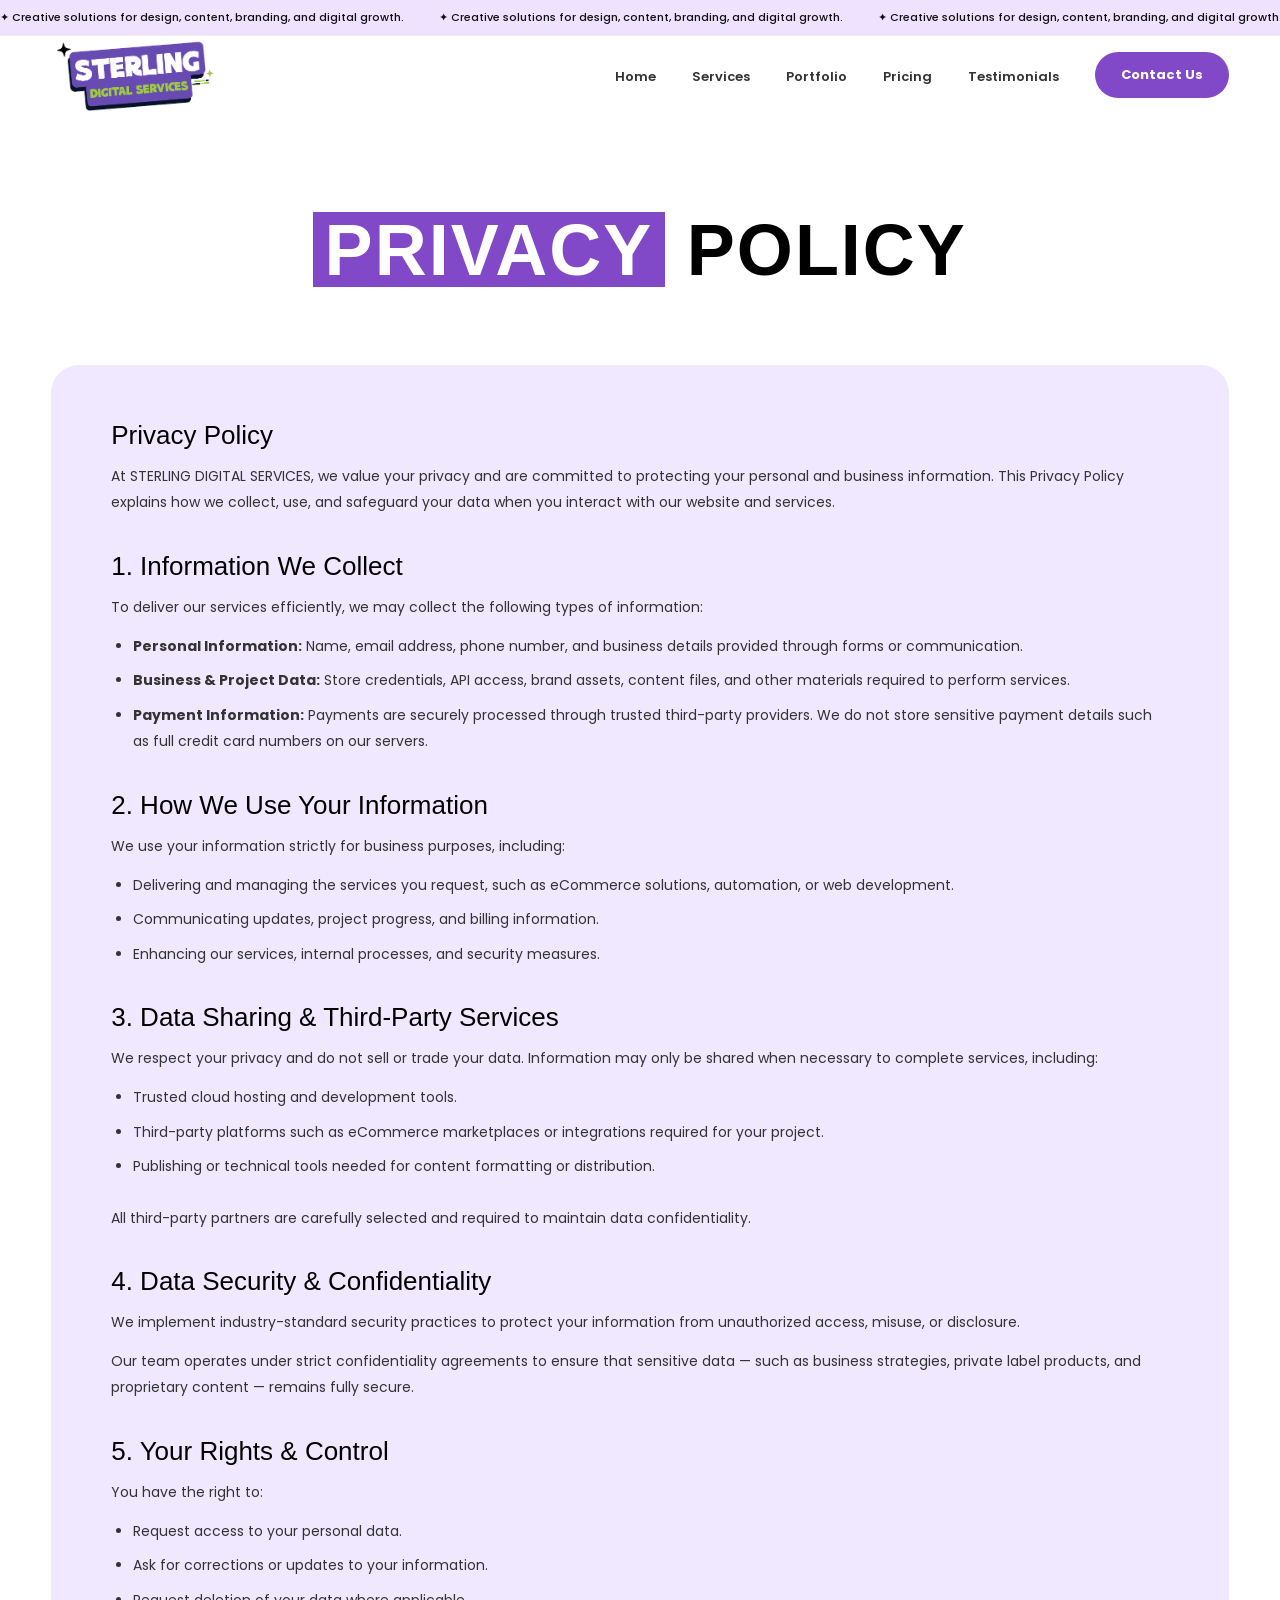
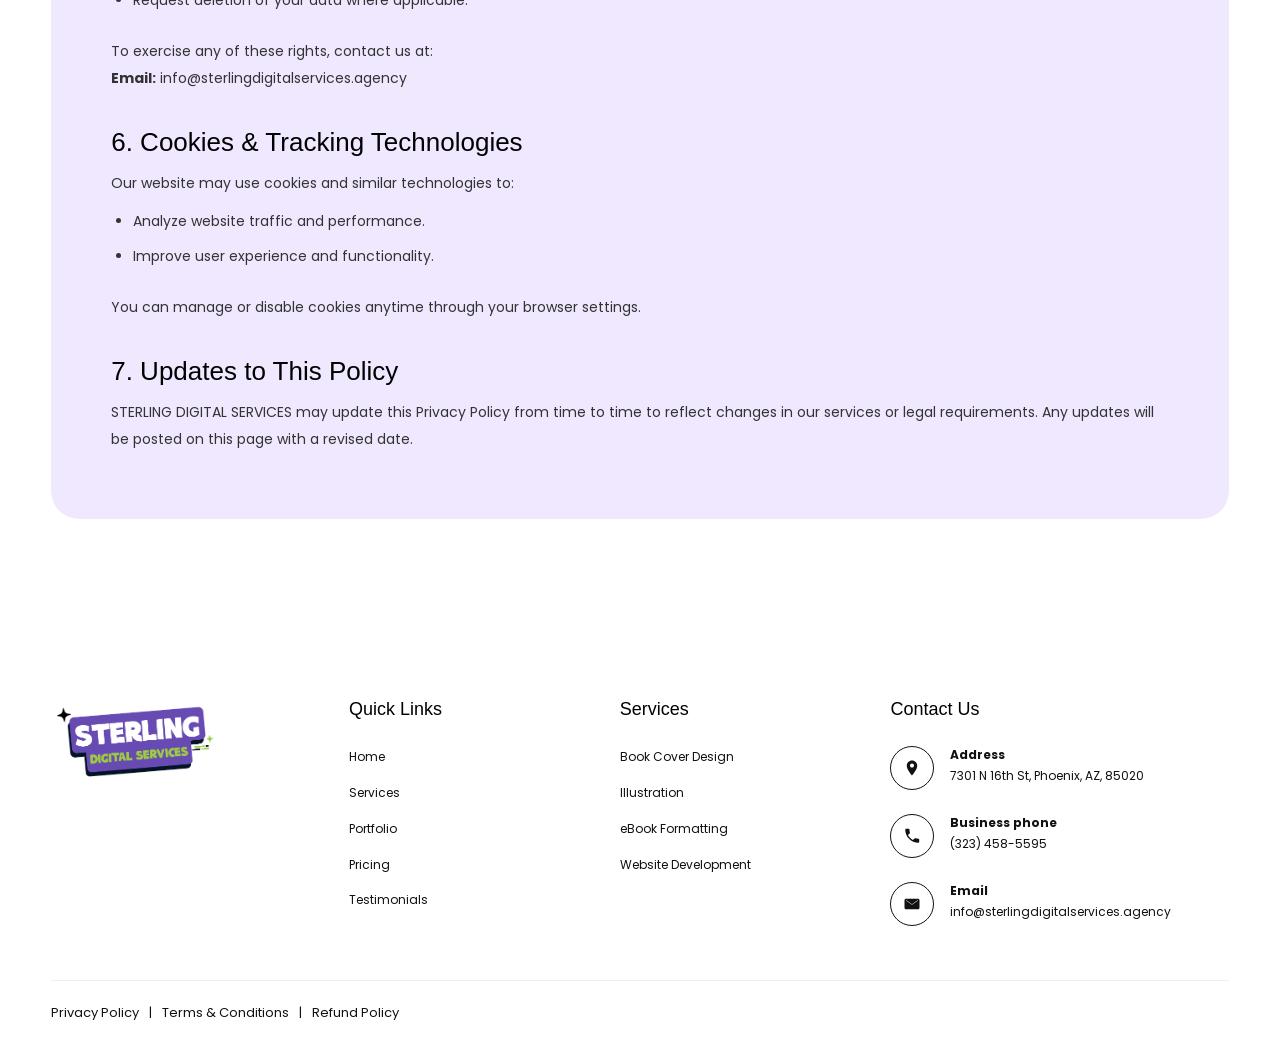
==== commit 8e18852a: "icon" ====
--- a/privacy-policy.html
+++ b/privacy-policy.html
@@ -171,7 +171,7 @@
     </section>
   </main>
 
-  <footer class="footer-section">
+   <footer class="footer-section">
     <span class="footer-decor footer-left-ring"></span>
     <span class="footer-decor footer-right-blob"></span>
 
@@ -222,6 +222,14 @@
           </span>
           <p><b>Business phone</b><br>(323) 458-5595</p>
         </div>
+
+ <div class="contact-item">
+          <span class="contact-icon">
+            <svg viewBox="0 0 24 24" aria-hidden="true"> <path d="M4 5h16c1.1 0 2 .9 2 2v10c0 1.1-.9 2-2 2H4c-1.1 0-2-.9-2-2V7c0-1.1.9-2 2-2Zm8 7.2L4.6 7H4v.4l8 5.6 8-5.6V7h-.6L12 12.2Z"> </path> </svg>
+          </span>
+          <p><b>Email</b><br>info@sterlingdigitalservices.agency</p>
+        </div>
+
       </div>
 
       <div class="footer-bottom">
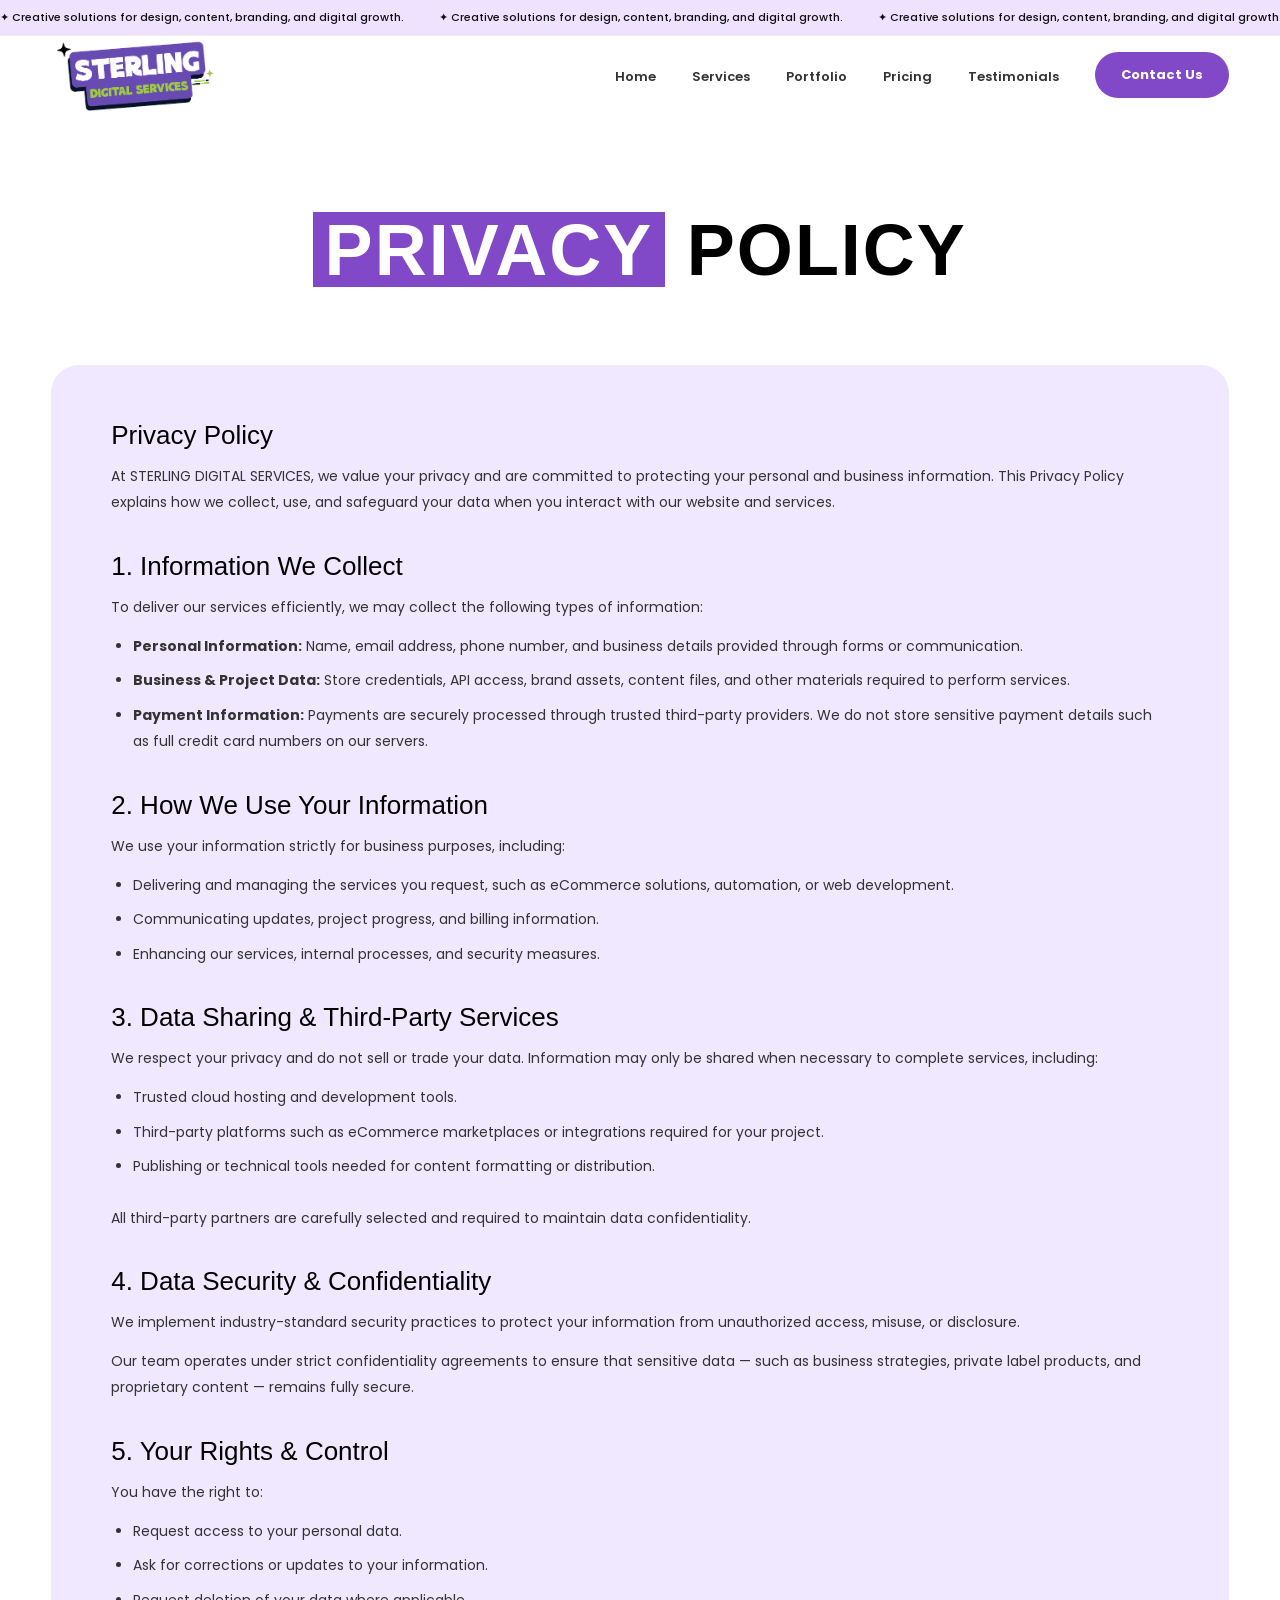
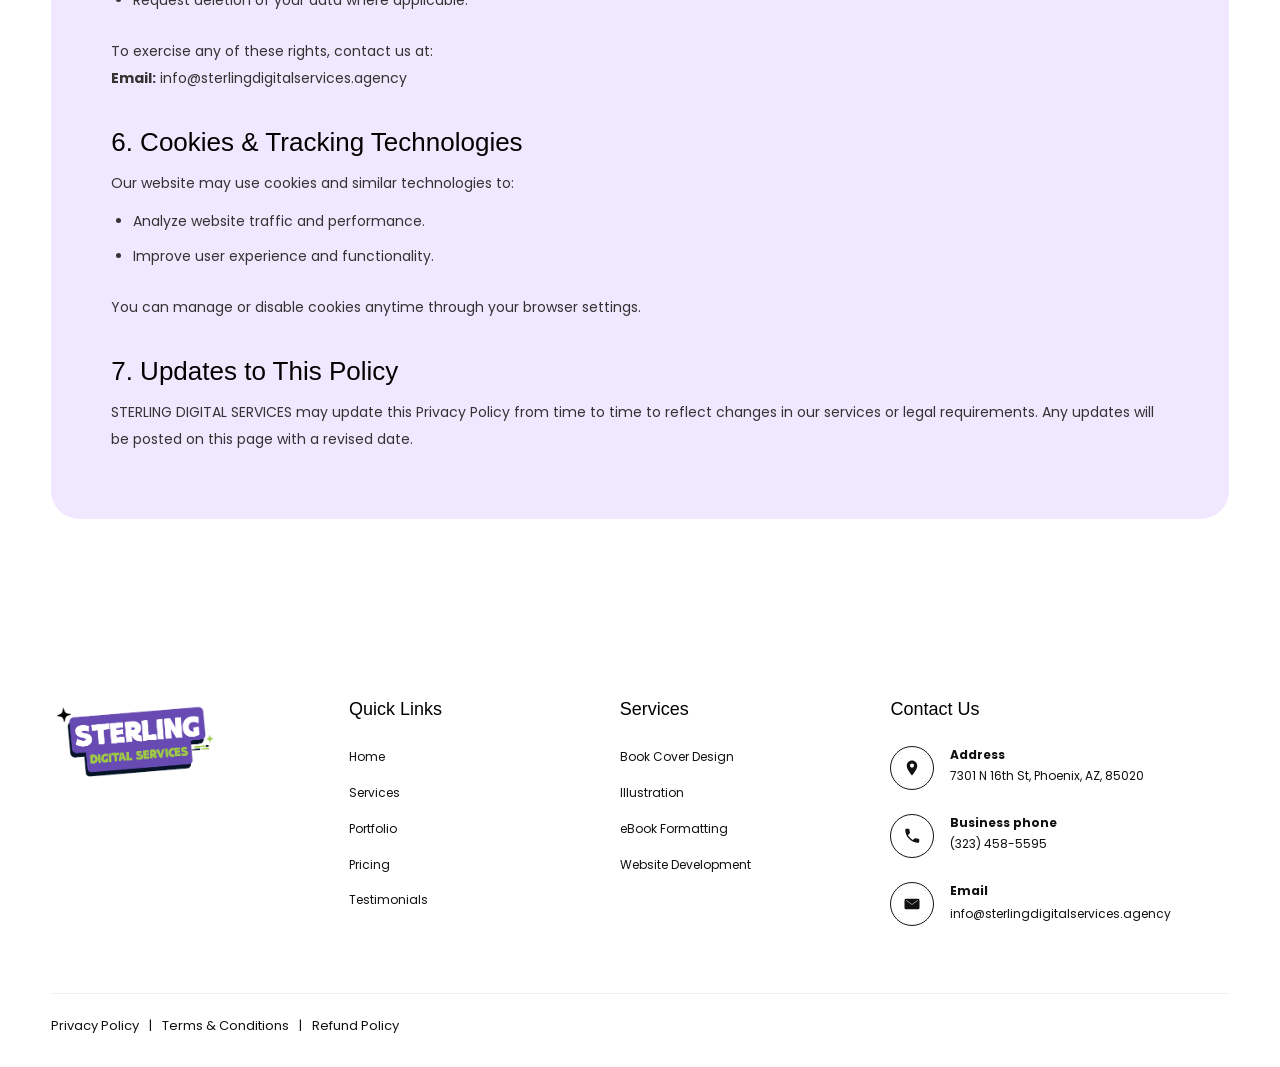
==== commit 00cdc4cb: "link" ====
--- a/privacy-policy.html
+++ b/privacy-policy.html
@@ -171,7 +171,7 @@
     </section>
   </main>
 
-   <footer class="footer-section">
+  <footer class="footer-section">
     <span class="footer-decor footer-left-ring"></span>
     <span class="footer-decor footer-right-blob"></span>
 
@@ -205,9 +205,11 @@
 
         <div class="contact-item">
           <span class="contact-icon">
-             <svg viewBox="0 0 24 24" aria-hidden="true">
-      <path d="M12 2C8.1 2 5 5.1 5 9c0 5.2 7 13 7 13s7-7.8 7-13c0-3.9-3.1-7-7-7Zm0 9.5A2.5 2.5 0 1 1 12 6a2.5 2.5 0 0 1 0 5.5Z"></path>
-    </svg>
+            <svg viewBox="0 0 24 24" aria-hidden="true">
+              <path
+                d="M12 2C8.1 2 5 5.1 5 9c0 5.2 7 13 7 13s7-7.8 7-13c0-3.9-3.1-7-7-7Zm0 9.5A2.5 2.5 0 1 1 12 6a2.5 2.5 0 0 1 0 5.5Z">
+              </path>
+            </svg>
           </span>
           <p><b>Address</b><br>7301 N 16th St, Phoenix, AZ, 85020</p>
         </div>
@@ -223,11 +225,21 @@
           <p><b>Business phone</b><br>(323) 458-5595</p>
         </div>
 
- <div class="contact-item">
+        <div class="contact-item">
           <span class="contact-icon">
-            <svg viewBox="0 0 24 24" aria-hidden="true"> <path d="M4 5h16c1.1 0 2 .9 2 2v10c0 1.1-.9 2-2 2H4c-1.1 0-2-.9-2-2V7c0-1.1.9-2 2-2Zm8 7.2L4.6 7H4v.4l8 5.6 8-5.6V7h-.6L12 12.2Z"> </path> </svg>
+            <svg viewBox="0 0 24 24" aria-hidden="true">
+              <path
+                d="M4 5h16c1.1 0 2 .9 2 2v10c0 1.1-.9 2-2 2H4c-1.1 0-2-.9-2-2V7c0-1.1.9-2 2-2Zm8 7.2L4.6 7H4v.4l8 5.6 8-5.6V7h-.6L12 12.2Z">
+              </path>
+            </svg>
           </span>
-          <p><b>Email</b><br>info@sterlingdigitalservices.agency</p>
+
+          <p>
+            <b>Email</b><br>
+            <a href="mailto:info@sterlingdigitalservices.agency">
+              info@sterlingdigitalservices.agency
+            </a>
+          </p>
         </div>
 
       </div>
--- a/style.css
+++ b/style.css
@@ -1740,6 +1740,14 @@
   fill: #111;
 }
 
+.contact-item p a {
+  color: #111;
+  text-decoration: none;
+}
+
+.contact-item p a:hover {
+  color: var(--purple);
+}
 @media (max-width: 520px) {
   .contact-icon {
     width: 40px;
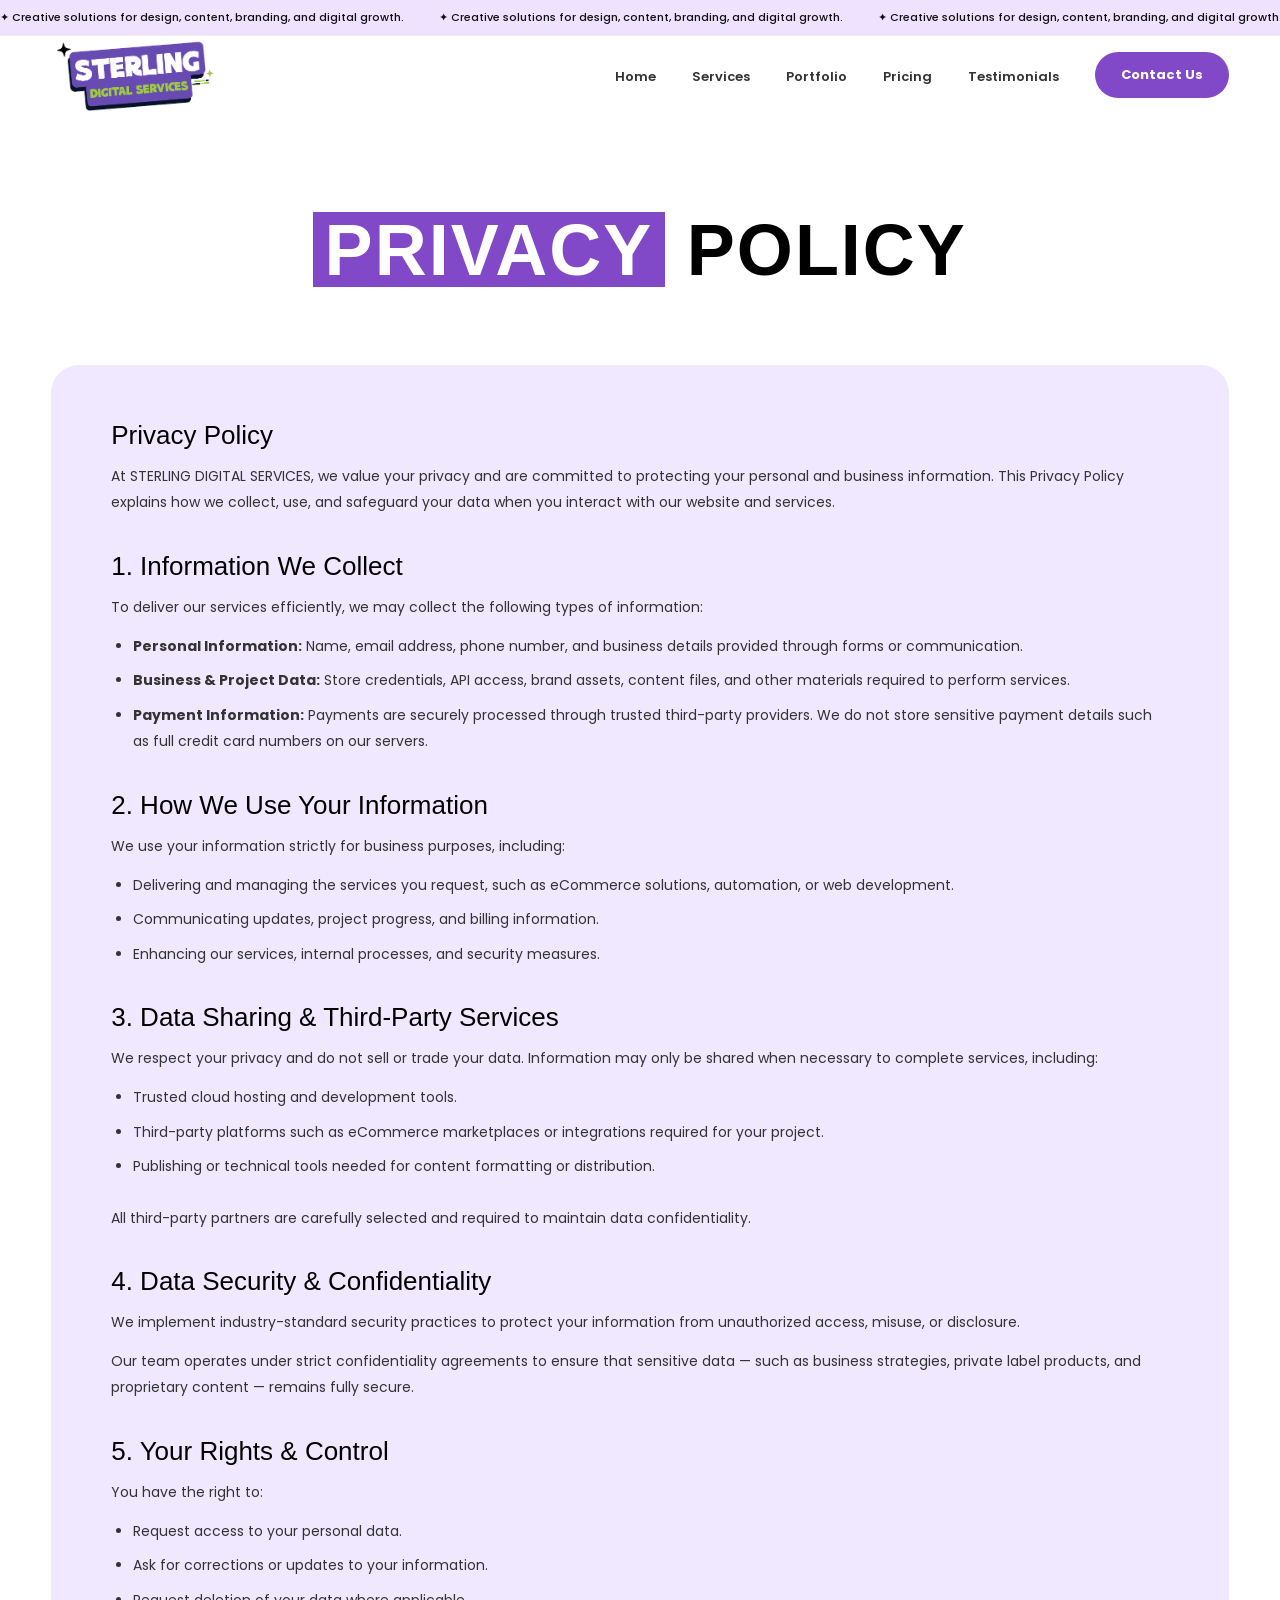
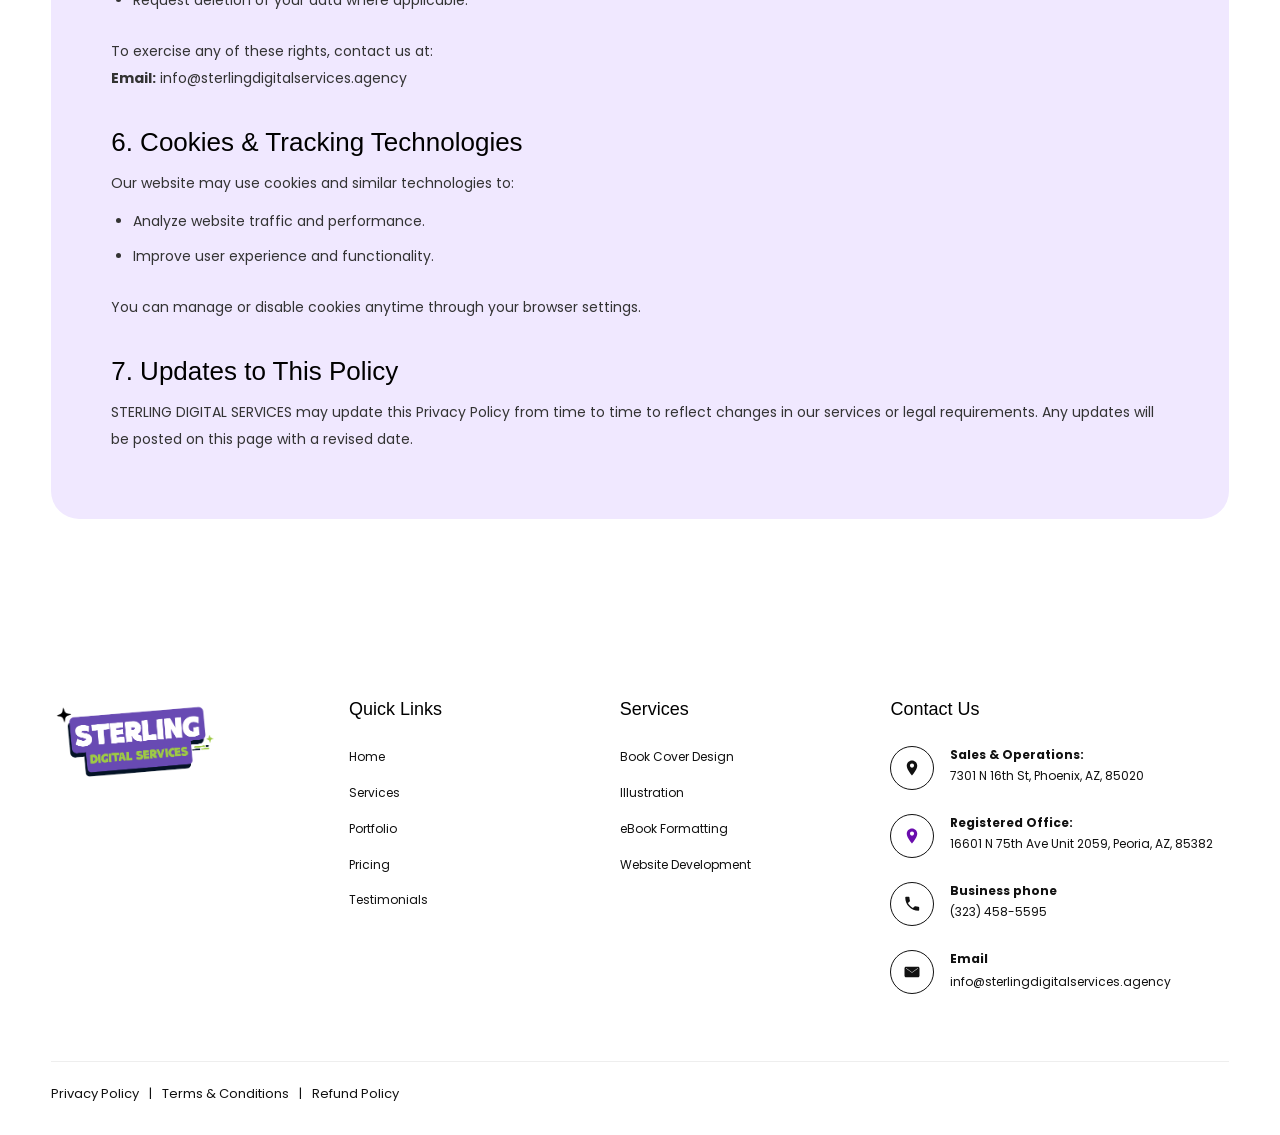
==== commit 9d112272: "inner pages changes" ====
--- a/privacy-policy.html
+++ b/privacy-policy.html
@@ -5,7 +5,7 @@
   <meta charset="UTF-8">
   <meta name="viewport" content="width=device-width, initial-scale=1.0">
   <title>Privacy Policy </title>
-  <link rel="icon" type="image/png" href="assets/fav.png">
+  <link rel="icon" type="image/png" href="assets/sterlinglogo.png">
   <link rel="stylesheet" href="style.css">
 </head>
 
@@ -203,7 +203,7 @@
       <div>
         <h4>Contact Us</h4>
 
-        <div class="contact-item">
+         <div class="contact-item">
           <span class="contact-icon">
             <svg viewBox="0 0 24 24" aria-hidden="true">
               <path
@@ -211,7 +211,18 @@
               </path>
             </svg>
           </span>
-          <p><b>Address</b><br>7301 N 16th St, Phoenix, AZ, 85020</p>
+          <p><b>Sales & Operations:</b><br>7301 N 16th St, Phoenix, AZ, 85020</p>
+        </div>
+
+        <div class="contact-item registered-office">
+          <span class="contact-icon">
+            <svg viewBox="0 0 24 24" aria-hidden="true">
+              <path
+                d="M12 2C8.1 2 5 5.1 5 9c0 5.2 7 13 7 13s7-7.8 7-13c0-3.9-3.1-7-7-7Zm0 9.5A2.5 2.5 0 1 1 12 6a2.5 2.5 0 0 1 0 5.5Z">
+              </path>
+            </svg>
+          </span>
+          <p><b>Registered Office:</b><br>16601 N 75th Ave Unit 2059, Peoria, AZ, 85382</p>
         </div>
 
         <div class="contact-item">
--- a/style.css
+++ b/style.css
@@ -568,9 +568,7 @@
 .section-gap {
   padding-top: 95px;
 }
-.wide-gap {
-  /* padding-top: 170px; */
-}
+
 .section-title-row {
   display: flex;
   align-items: flex-start;
@@ -935,7 +933,7 @@
 
 
 
-/* ///////////////////////////packges section css//////////////////// */
+/* ///////////////////////////packges section css //////////////////// */
 .packages {
   position: relative;
   padding-top: 120px;
@@ -1183,7 +1181,7 @@
   }
 }
 
-/* ///////////// packges csss end //////////////// */
+/* ///////////// packges css end //////////////// */
 .projects {
   position: relative;
   padding-top: 95px;
@@ -1720,6 +1718,10 @@
   margin-bottom: 2px;
   font-weight: 700;
 }
+.registered-office .contact-icon svg path {
+    fill: #6A0DAD; /* Purple */
+}
+
 
 .contact-icon {
   width: 44px;
@@ -2005,7 +2007,7 @@
   }
 }
 
-/* //////////////// privacy policy  csss /////////////// */
+/* //////////////// privacy policy  css /////////////// */
 
 
 
